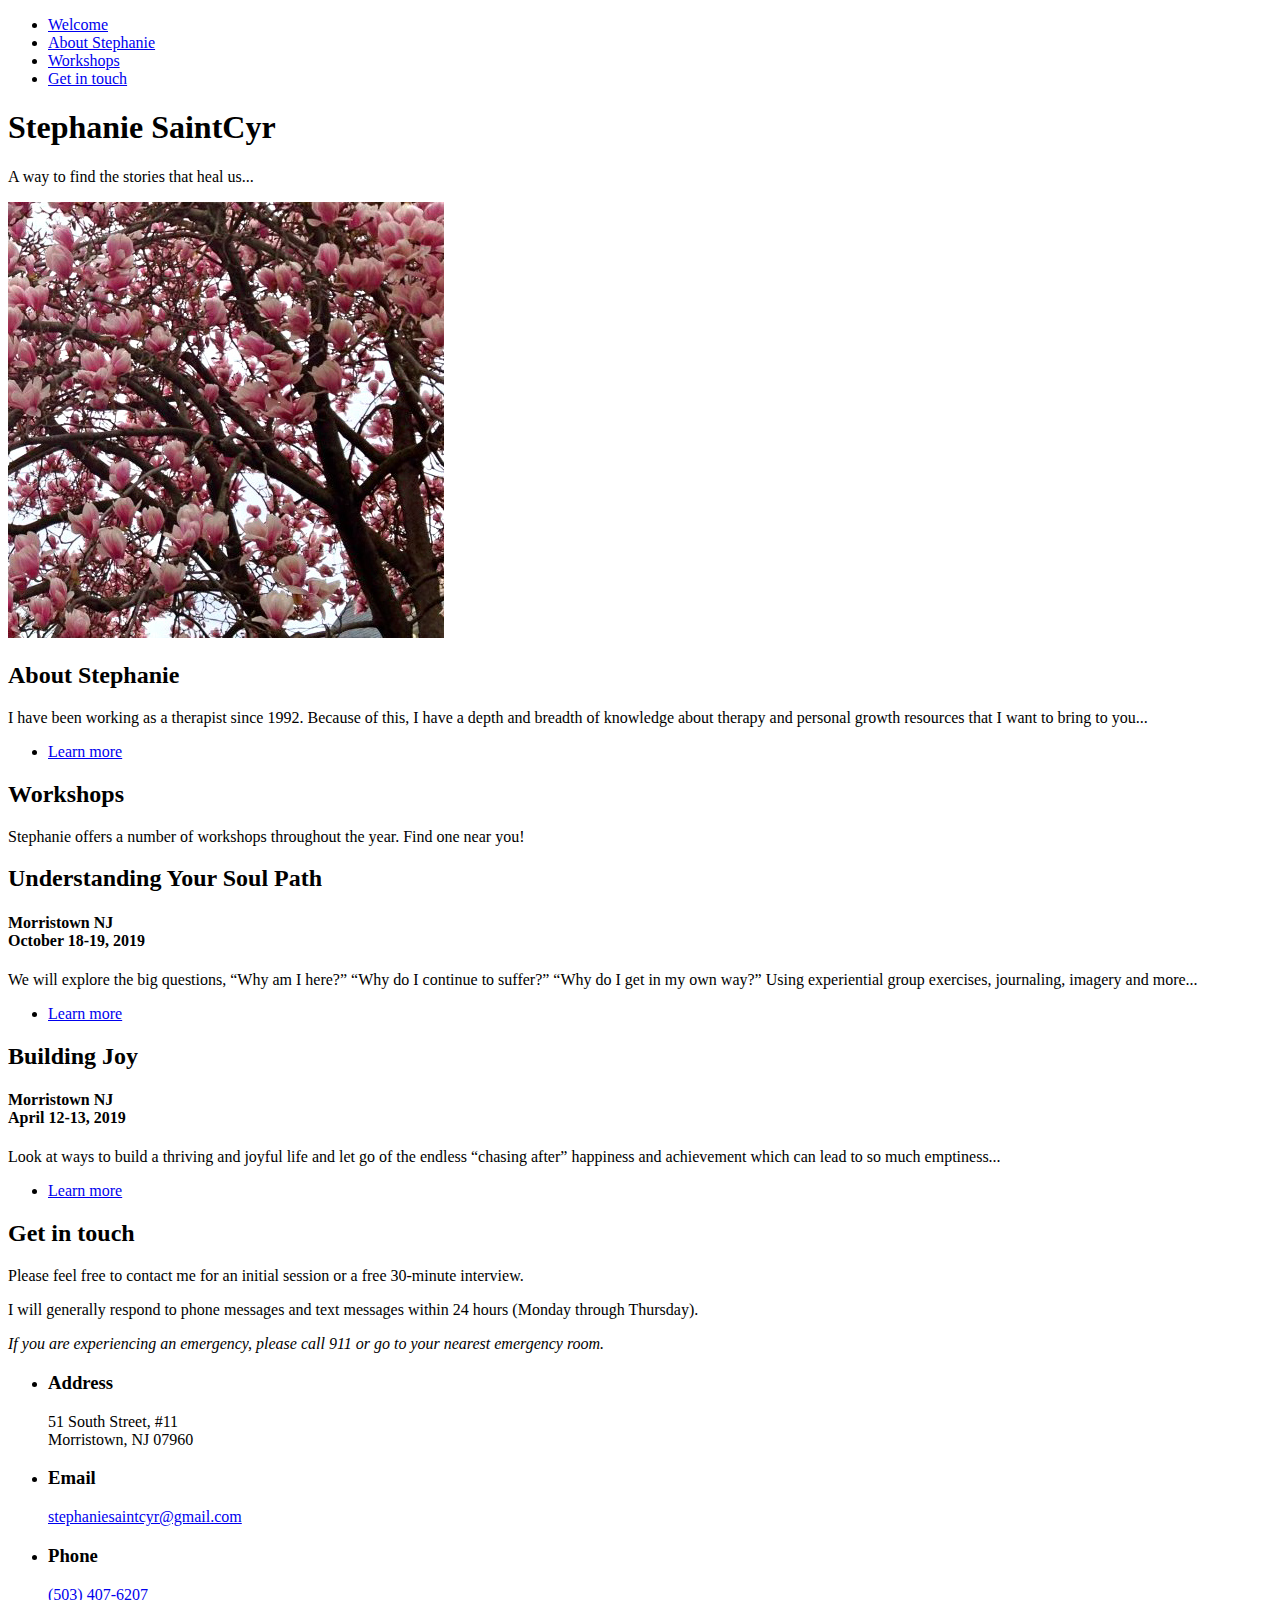
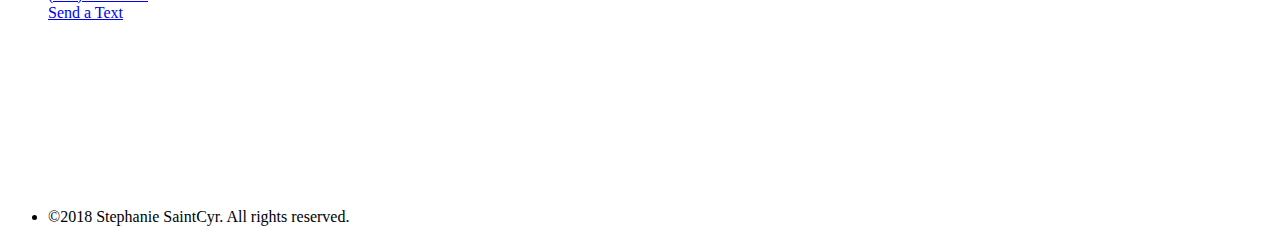
==== index.html @ e2ac435c "second commit" ====
<!DOCTYPE html>
<html>
  <head>
    <title>Stephanie SaintCyr</title>
    <meta charset="utf-8" />
    <meta
      name="viewport"
      content="width=device-width, initial-scale=1, user-scalable=no"
    />
    <link href="https://fonts.googleapis.com/css?family=Merriweather|Pattaya|Raleway" rel="stylesheet">
    <link rel="stylesheet" href="assets/css/main.css" />
    <noscript><link rel="stylesheet" href="assets/css/noscript.css"/></noscript>
  </head>
  <body class="is-preload">
    <!-- Sidebar -->
    <section id="sidebar">
      <div class="inner">
        <nav>
          <ul>
            <li><a href="#intro">Welcome</a></li>
            <li><a href="#one">About Stephanie</a></li>
            <li><a href="#two">Workshops</a></li>
            <li><a href="#three">Get in touch</a></li>
          </ul>
        </nav>
      </div>
    </section>

    <!-- Wrapper -->
    <div id="wrapper">
      <!-- Intro -->
      <section id="intro" class="wrapper style1 fullscreen fade-up">
        <div class="inner">
          <h1>Stephanie SaintCyr</h1>
          <p>
            A way to find the stories that heal us...
          </p>
          
        </div>
      </section>

      <!-- One -->
      <section id="one" class="wrapper style2 spotlights">
        <section>
          <a href="#" class="image"
            ><img src="images/pic-01.png" alt="" data-position="center center"
          /></a>
          <div class="content">
            <div class="inner">
              <h2>About Stephanie</h2>
              <p>
                I have been working as a therapist since 1992. Because of this, I have a depth and breadth of knowledge about
                therapy and personal growth resources that I want to bring to you...
              </p>
              <ul class="actions">
                <li><a href="about.html" class="button">Learn more</a></li>
              </ul>
            </div>
          </div>
        </section>
        <!-- <section>
          <a href="#" class="image"
            ><img src="images/pic-02.png" alt="" data-position="top center"
          /></a>
          <div class="content">
            <div class="inner">
              <h2>Feugiat consequat</h2>
              <p>
                Phasellus convallis elit id ullamcorper pulvinar. Duis aliquam
                turpis mauris, eu ultricies erat malesuada quis. Aliquam
                dapibus.
              </p>
              <ul class="actions">
                <li><a href="about.html" class="button">Learn more</a></li>
              </ul>
            </div>
          </div>
        </section>
        <section>
          <a href="#" class="image"
            ><img src="images/pic-03.png" alt="" data-position="25% 25%"
          /></a>
          <div class="content">
            <div class="inner">
              <h2>Ultricies aliquam</h2>
              <p>
                Phasellus convallis elit id ullamcorper pulvinar. Duis aliquam
                turpis mauris, eu ultricies erat malesuada quis. Aliquam
                dapibus.
              </p>
              <ul class="actions">
                <li><a href="about.html" class="button">Learn more</a></li>
              </ul>
            </div>
          </div>
        </section> -->
      </section>

      <!-- Two -->
      <section id="two" class="wrapper style3 fade-up">
        <div class="inner">
          <h2>Workshops</h2>
          <p>
            Stephanie offers a number of workshops throughout the year. Find one near you!
          </p>
          <div class="features">
            <section>
              <span class="icon major fa-pagelines"></span>
              <h2>Understanding Your Soul Path</h2>
              <h4>Morristown NJ</br>October 18-19, 2019</h4>
              <p>
                We will explore the big questions, “Why am I here?” “Why do I continue to suffer?” “Why do I get in my own way?” Using experiential group exercises, journaling, imagery and more...
              </p>
              <ul class="actions">
                <li><a href="path.html" class="button">Learn more</a></li>
              </ul>
            </section>
            <section>
              <span class="icon major fa-pagelines"></span>
              <h2>Building Joy</h2>
              <h4>Morristown NJ</br>April 12-13, 2019</h4>
              <p>
                Look at ways to build a thriving and joyful
                life and let go of the endless “chasing after” happiness and
                achievement which can lead to so much emptiness...
              </p>
              <ul class="actions">
                <li><a href="joy.html" class="button">Learn more</a></li>
              </ul>
              <!-- </section> -->
            </section>
            <!-- <section>
              <span class="icon major fa-cog"></span>
              <h3>Sed erat ullam corper</h3>
              <p>
                Phasellus convallis elit id ullam corper amet et pulvinar. Duis
                aliquam turpis mauris, sed ultricies erat dapibus.
              </p>
            </section> -->
            <!-- <section>
              <span class="icon major fa-desktop"></span>
              <h3>Veroeros quis lorem</h3>
              <p>
                Phasellus convallis elit id ullam corper amet et pulvinar. Duis
                aliquam turpis mauris, sed ultricies erat dapibus.
              </p>
            </section>
            <section>
              <span class="icon major fa-chain"></span>
              <h3>Urna quis bibendum</h3>
              <p>
                Phasellus convallis elit id ullam corper amet et pulvinar. Duis
                aliquam turpis mauris, sed ultricies erat dapibus.
              </p>
            </section>
            <section>
              <span class="icon major fa-diamond"></span>
              <h3>Aliquam urna dapibus</h3>
              <p>
                Phasellus convallis elit id ullam corper amet et pulvinar. Duis
                aliquam turpis mauris, sed ultricies erat dapibus.
              </p>
            </section> -->
          </div>
          <!-- <ul class="actions">
            <li><a href="generic.html" class="button">Learn more</a></li>
          </ul> -->
        </div>
      </section>

      <!-- Three -->
      <section id="three" class="wrapper style1 fade-up">
        <div class="inner">
          <h2>Get in touch</h2>
          <p>Please feel free to contact me for an initial session or a free 30-minute interview.</p>
          <p>
            I will generally respond to phone messages and text messages within 24 hours (Monday through Thursday).</p><p><em>If you are experiencing an emergency, please call 911 or go to your nearest emergency room.</em>
          </p>
          <div class="split style1">
            <section>
              <ul class="contact">
                <li>
                  <h3>Address</h3>
                  <span
                    >51 South Street, #11<br />
                    Morristown, NJ 07960</span
                  >
                </li>
                <li>
                  <h3>Email</h3>
                  <a href="mailto:stephaniesaintcyr@gmail.com"
                    >stephaniesaintcyr@gmail.com</a
                  >
                </li>
                <li>
                  <h3>Phone</h3>
									<span><a href="tel:503-407-6207">(503) 407-6207</a></span></br>
									<span><a href="sms:503-407-6207">Send a Text</a></span>
									
                </li>
                
                  </ul>
                </li>
              </ul>
            </section>
            <section>
              <iframe src="https://www.google.com/maps/embed?pb=!1m18!1m12!1m3!1d3020.5062899440863!2d-74.48211248438429!3d40.79486694047825!2m3!1f0!2f0!3f0!3m2!1i1024!2i768!4f13.1!3m3!1m2!1s0x89c3a6bcccc95ac3%3A0x1f9ba3f5c7550fd1!2s51+South+St%2C+Morristown%2C+NJ+07960!5e0!3m2!1sen!2sus!4v1545928162203"
                width=100%  height=100%
                
                frameborder="0" style="border:0" allowfullscreen></iframe>
            </section>
          </div>
        </div>
      </section>
    </div>

    <!-- Footer -->
    <footer id="footer" class="wrapper style1-alt">
      <div class="inner">
        <ul class="menu">
          <li>&copy;2018 Stephanie SaintCyr. All rights reserved.</li>
        </ul>
      </div>
    </footer>

    <!-- Scripts -->
    <script src="assets/js/jquery.min.js"></script>
    <script src="assets/js/jquery.scrollex.min.js"></script>
    <script src="assets/js/jquery.scrolly.min.js"></script>
    <script src="assets/js/browser.min.js"></script>
    <script src="assets/js/breakpoints.min.js"></script>
    <script src="assets/js/util.js"></script>
    <script src="assets/js/main.js"></script>
  </body>
</html>
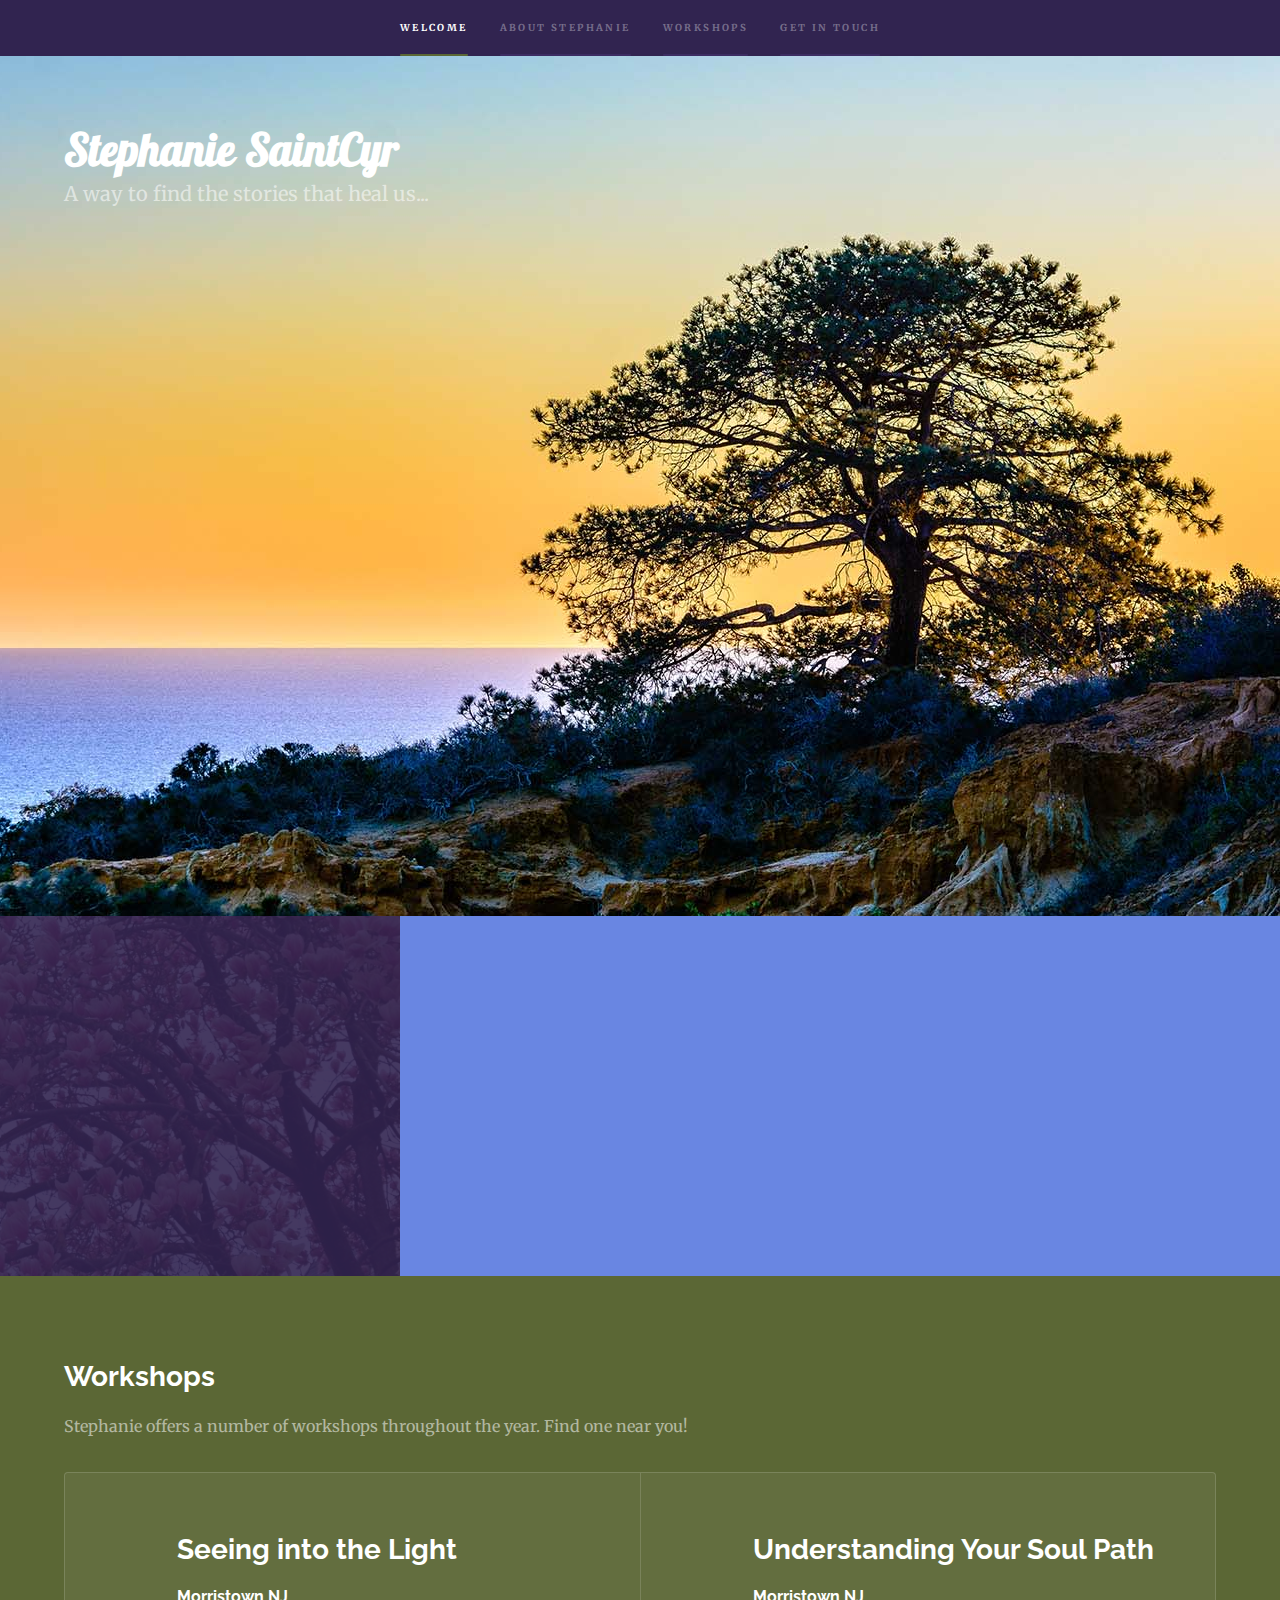
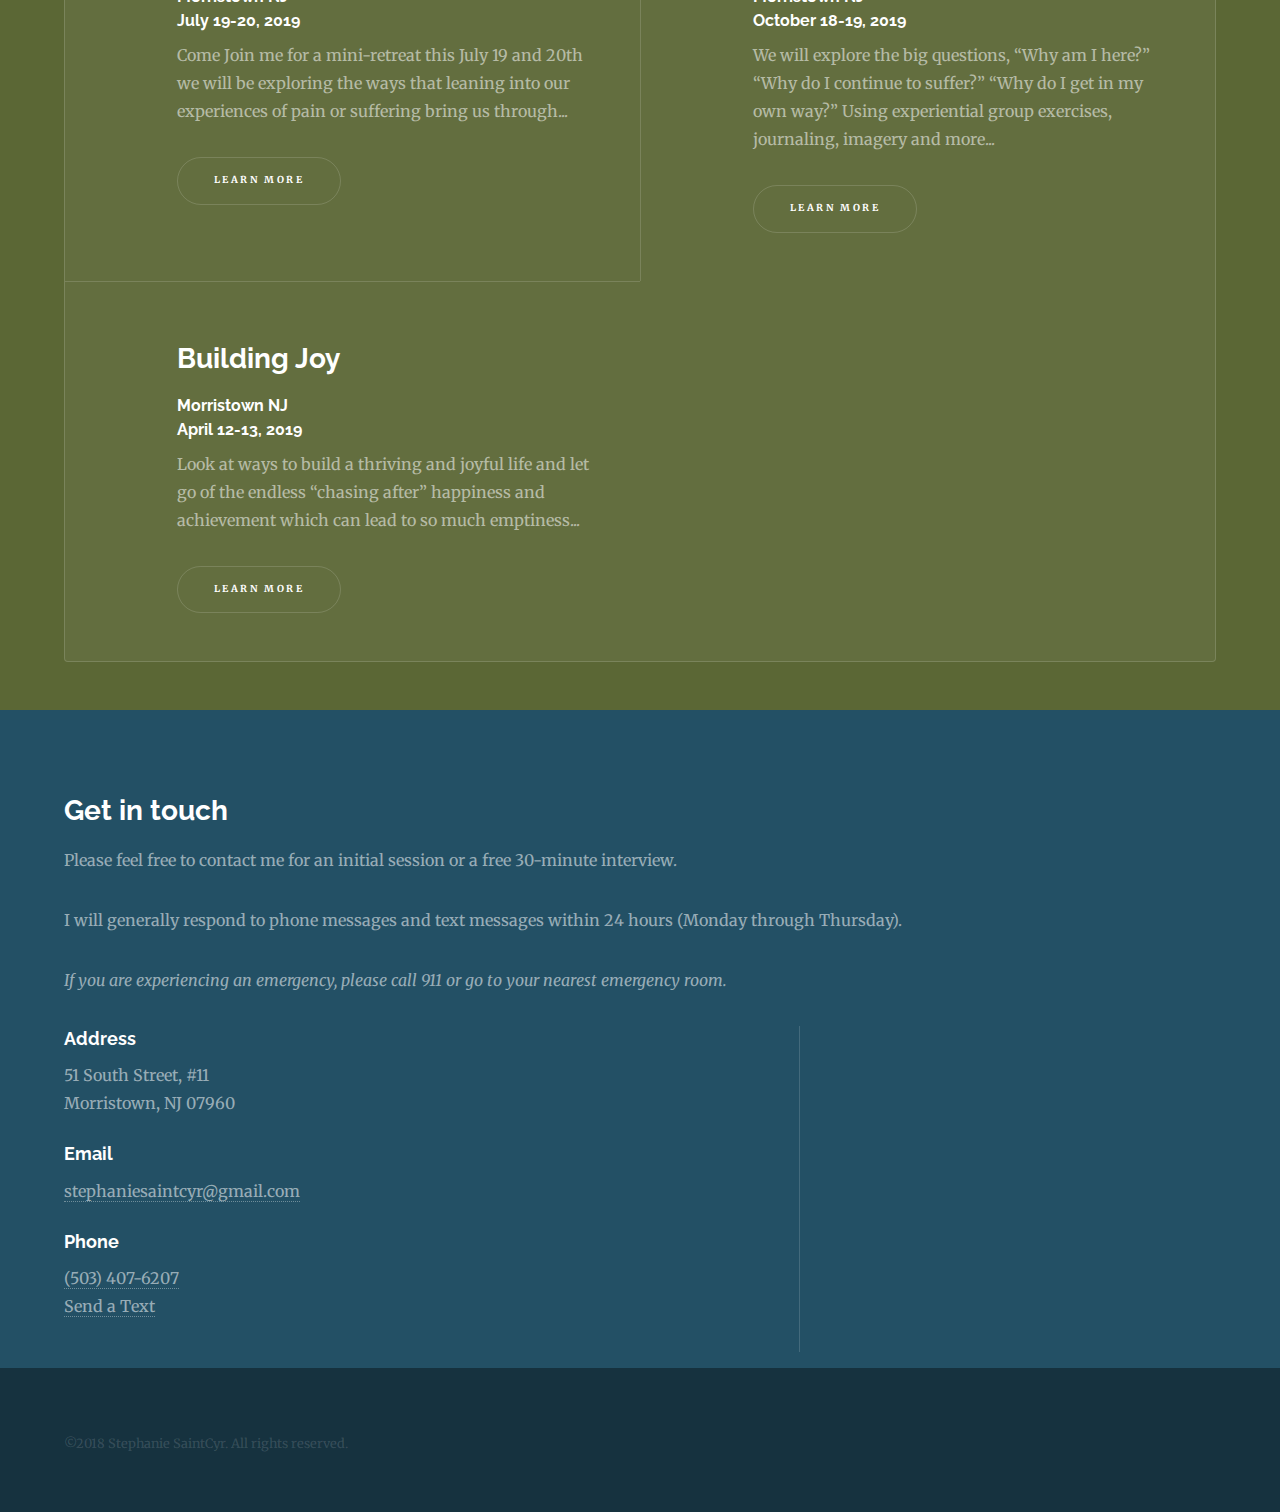
==== commit b7f4c89d: "updated new workshop" ====
--- a/index.html
+++ b/index.html
@@ -104,6 +104,17 @@
             Stephanie offers a number of workshops throughout the year. Find one near you!
           </p>
           <div class="features">
+          <section>
+              <span class="icon major fa-pagelines"></span>
+              <h2>Seeing into the Light</h2>
+              <h4>Morristown NJ</br>July 19-20, 2019</h4>
+              <p>
+                Come Join me for a mini-retreat this July 19 and 20th we will be exploring the ways that leaning into our experiences of pain or suffering bring us through...
+              </p>
+              <ul class="actions">
+                <li><a href="light.html" class="button">Learn more</a></li>
+              </ul>
+            </section>
             <section>
               <span class="icon major fa-pagelines"></span>
               <h2>Understanding Your Soul Path</h2>
--- a/assets/css/main.css
+++ b/assets/css/main.css
@@ -0,0 +1,2486 @@
+@import url(font-awesome.min.css);
+/*
+	Hyperspace by Pixelarity
+	pixelarity.com | hello@pixelarity.com
+	License: pixelarity.com/license
+*/
+html, body, div, span, applet, object,
+iframe, h1, h2, h3, h4, h5, h6, p, blockquote,
+pre, a, abbr, acronym, address, big, cite,
+code, del, dfn, em, img, ins, kbd, q, s, samp,
+small, strike, strong, sub, sup, tt, var, b,
+u, i, center, dl, dt, dd, ol, ul, li, fieldset,
+form, label, legend, table, caption, tbody,
+tfoot, thead, tr, th, td, article, aside,
+canvas, details, embed, figure, figcaption,
+footer, header, hgroup, menu, nav, output, ruby,
+section, summary, time, mark, audio, video {
+  margin: 0;
+  padding: 0;
+  border: 0;
+  font-size: 100%;
+  font: inherit;
+  vertical-align: baseline; }
+
+article, aside, details, figcaption, figure,
+footer, header, hgroup, menu, nav, section {
+  display: block; }
+
+body {
+  line-height: 1; }
+
+ol, ul {
+  list-style: none; }
+
+blockquote, q {
+  quotes: none; }
+  blockquote:before, blockquote:after, q:before, q:after {
+    content: '';
+    content: none; }
+
+table {
+  border-collapse: collapse;
+  border-spacing: 0; }
+
+body {
+  -webkit-text-size-adjust: none; }
+
+mark {
+  background-color: transparent;
+  color: inherit; }
+
+input::-moz-focus-inner {
+  border: 0;
+  padding: 0; }
+
+input, select, textarea {
+  -moz-appearance: none;
+  -webkit-appearance: none;
+  -ms-appearance: none;
+  appearance: none; }
+
+/* Basic */
+@-ms-viewport {
+  width: device-width; }
+
+body {
+  -ms-overflow-style: scrollbar; }
+
+@media screen and (max-width: 480px) {
+  html,
+  body {
+    min-width: 320px; } }
+
+html {
+  box-sizing: border-box; }
+
+*,
+*:before,
+*:after {
+  box-sizing: inherit; }
+
+body {
+  background: #312450; }
+  body.is-preload *,
+  body.is-preload *:before,
+  body.is-preload *:after {
+    -moz-animation: none !important;
+    -webkit-animation: none !important;
+    -ms-animation: none !important;
+    animation: none !important;
+    -moz-transition: none !important;
+    -webkit-transition: none !important;
+    -ms-transition: none !important;
+    transition: none !important; }
+
+/* Type */
+body,
+input,
+select,
+textarea {
+  color: rgba(255, 255, 255, 0.55);
+  font-family: "Merriweather", serif;
+  font-size: 16.5pt;
+  font-weight: normal;
+  line-height: 1.75; }
+  @media screen and (max-width: 1680px) {
+    body,
+    input,
+    select,
+    textarea {
+      font-size: 13pt; } }
+  @media screen and (max-width: 1280px) {
+    body,
+    input,
+    select,
+    textarea {
+      font-size: 12pt; } }
+  @media screen and (max-width: 360px) {
+    body,
+    input,
+    select,
+    textarea {
+      font-size: 11pt; } }
+
+a {
+  -moz-transition: color 0.2s ease, border-bottom-color 0.2s ease;
+  -webkit-transition: color 0.2s ease, border-bottom-color 0.2s ease;
+  -ms-transition: color 0.2s ease, border-bottom-color 0.2s ease;
+  transition: color 0.2s ease, border-bottom-color 0.2s ease;
+  border-bottom: dotted 1px rgba(255, 255, 255, 0.35);
+  color: inherit;
+  text-decoration: none; }
+  a:hover {
+    border-bottom-color: transparent;
+    color: #ffffff; }
+
+strong,
+b {
+  color: #ffffff;
+  font-weight: bold; }
+
+em,
+i {
+  font-style: italic; }
+
+p {
+  margin: 0 0 2em 0; }
+
+h1,
+h2,
+h3,
+h4,
+h5,
+h6 {
+  font-family: "Raleway", sans-serif;
+  color: #ffffff;
+  font-weight: bold;
+  line-height: 1.5;
+  margin: 0 0 0.5em 0; }
+  h1 a,
+  h2 a,
+  h3 a,
+  h4 a,
+  h5 a,
+  h6 a {
+    color: inherit;
+    text-decoration: none; }
+
+h1 {
+  font-family: "Pattaya", sans-serif;
+  font-size: 2.75em; }
+  h1.major {
+    margin: 0 0 1.3em 0;
+    position: relative;
+    padding-bottom: 0.35em; }
+    h1.major:after {
+      background-image: -moz-linear-gradient(to right, #235065, #5b6735);
+      background-image: -webkit-linear-gradient(to right, #235065, #5b6735);
+      background-image: -ms-linear-gradient(to right, #235065, #5b6735);
+      background-image: linear-gradient(to right, #235065, #5b6735);
+      -moz-transition: max-width 0.2s ease;
+      -webkit-transition: max-width 0.2s ease;
+      -ms-transition: max-width 0.2s ease;
+      transition: max-width 0.2s ease;
+      border-radius: 0.2em;
+      bottom: 0;
+      content: "";
+      height: 0.05em;
+      position: absolute;
+      right: 0;
+      width: 100%; }
+
+h2 {
+  font-size: 1.75em; }
+
+h3 {
+  font-size: 1.1em; }
+
+h4 {
+  font-size: 1em; }
+
+h5 {
+  font-size: 0.8em; }
+
+h6 {
+  font-size: 0.6em; }
+
+@media screen and (max-width: 736px) {
+  h1 {
+    font-size: 2em; }
+  h2 {
+    font-size: 1.25em; }
+  h3 {
+    font-size: 1em; }
+  h4 {
+    font-size: 0.8em; }
+  h5 {
+    font-size: 0.6em; }
+  h6 {
+    font-size: 0.6em; } }
+
+sub {
+  font-size: 0.8em;
+  position: relative;
+  top: 0.5em; }
+
+sup {
+  font-size: 0.8em;
+  position: relative;
+  top: -0.5em; }
+
+blockquote {
+  border-left: solid 4px rgba(255, 255, 255, 0.15);
+  font-style: italic;
+  margin: 0 0 2em 0;
+  padding: 0.5em 0 0.5em 2em; }
+
+code {
+  background: rgba(255, 255, 255, 0.05);
+  border-radius: 0.25em;
+  border: solid 1px rgba(255, 255, 255, 0.15);
+  font-family: "Courier New", monospace;
+  font-size: 0.9em;
+  margin: 0 0.25em;
+  padding: 0.25em 0.65em; }
+
+pre {
+  -webkit-overflow-scrolling: touch;
+  font-family: "Courier New", monospace;
+  font-size: 0.9em;
+  margin: 0 0 2em 0; }
+  pre code {
+    display: block;
+    line-height: 1.75em;
+    padding: 1em 1.5em;
+    overflow-x: auto; }
+
+hr {
+  border: 0;
+  border-bottom: solid 1px rgba(255, 255, 255, 0.15);
+  margin: 2em 0; }
+  hr.major {
+    margin: 3em 0; }
+
+.align-left {
+  text-align: left; }
+
+.align-center {
+  text-align: center; }
+
+.align-right {
+  text-align: right; }
+
+/* Row */
+.row {
+  display: flex;
+  flex-wrap: wrap;
+  box-sizing: border-box;
+  align-items: stretch; }
+  .row > * {
+    box-sizing: border-box; }
+  .row.gtr-uniform > * > :last-child {
+    margin-bottom: 0; }
+  .row.aln-left {
+    justify-content: flex-start; }
+  .row.aln-center {
+    justify-content: center; }
+  .row.aln-right {
+    justify-content: flex-end; }
+  .row.aln-top {
+    align-items: flex-start; }
+  .row.aln-middle {
+    align-items: center; }
+  .row.aln-bottom {
+    align-items: flex-end; }
+  .row > .imp {
+    order: -1; }
+  .row > .col-1 {
+    width: 8.33333%; }
+  .row > .off-1 {
+    margin-left: 8.33333%; }
+  .row > .col-2 {
+    width: 16.66667%; }
+  .row > .off-2 {
+    margin-left: 16.66667%; }
+  .row > .col-3 {
+    width: 25%; }
+  .row > .off-3 {
+    margin-left: 25%; }
+  .row > .col-4 {
+    width: 33.33333%; }
+  .row > .off-4 {
+    margin-left: 33.33333%; }
+  .row > .col-5 {
+    width: 41.66667%; }
+  .row > .off-5 {
+    margin-left: 41.66667%; }
+  .row > .col-6 {
+    width: 50%; }
+  .row > .off-6 {
+    margin-left: 50%; }
+  .row > .col-7 {
+    width: 58.33333%; }
+  .row > .off-7 {
+    margin-left: 58.33333%; }
+  .row > .col-8 {
+    width: 66.66667%; }
+  .row > .off-8 {
+    margin-left: 66.66667%; }
+  .row > .col-9 {
+    width: 75%; }
+  .row > .off-9 {
+    margin-left: 75%; }
+  .row > .col-10 {
+    width: 83.33333%; }
+  .row > .off-10 {
+    margin-left: 83.33333%; }
+  .row > .col-11 {
+    width: 91.66667%; }
+  .row > .off-11 {
+    margin-left: 91.66667%; }
+  .row > .col-12 {
+    width: 100%; }
+  .row > .off-12 {
+    margin-left: 100%; }
+  .row.gtr-0 {
+    margin-top: 0;
+    margin-left: 0em; }
+    .row.gtr-0 > * {
+      padding: 0 0 0 0em; }
+    .row.gtr-0.gtr-uniform {
+      margin-top: 0em; }
+      .row.gtr-0.gtr-uniform > * {
+        padding-top: 0em; }
+  .row.gtr-25 {
+    margin-top: 0;
+    margin-left: -0.375em; }
+    .row.gtr-25 > * {
+      padding: 0 0 0 0.375em; }
+    .row.gtr-25.gtr-uniform {
+      margin-top: -0.375em; }
+      .row.gtr-25.gtr-uniform > * {
+        padding-top: 0.375em; }
+  .row.gtr-50 {
+    margin-top: 0;
+    margin-left: -0.75em; }
+    .row.gtr-50 > * {
+      padding: 0 0 0 0.75em; }
+    .row.gtr-50.gtr-uniform {
+      margin-top: -0.75em; }
+      .row.gtr-50.gtr-uniform > * {
+        padding-top: 0.75em; }
+  .row {
+    margin-top: 0;
+    margin-left: -1.5em; }
+    .row > * {
+      padding: 0 0 0 1.5em; }
+    .row.gtr-uniform {
+      margin-top: -1.5em; }
+      .row.gtr-uniform > * {
+        padding-top: 1.5em; }
+  .row.gtr-150 {
+    margin-top: 0;
+    margin-left: -2.25em; }
+    .row.gtr-150 > * {
+      padding: 0 0 0 2.25em; }
+    .row.gtr-150.gtr-uniform {
+      margin-top: -2.25em; }
+      .row.gtr-150.gtr-uniform > * {
+        padding-top: 2.25em; }
+  .row.gtr-200 {
+    margin-top: 0;
+    margin-left: -3em; }
+    .row.gtr-200 > * {
+      padding: 0 0 0 3em; }
+    .row.gtr-200.gtr-uniform {
+      margin-top: -3em; }
+      .row.gtr-200.gtr-uniform > * {
+        padding-top: 3em; }
+  @media screen and (max-width: 1680px) {
+    .row {
+      display: flex;
+      flex-wrap: wrap;
+      box-sizing: border-box;
+      align-items: stretch; }
+      .row > * {
+        box-sizing: border-box; }
+      .row.gtr-uniform > * > :last-child {
+        margin-bottom: 0; }
+      .row.aln-left {
+        justify-content: flex-start; }
+      .row.aln-center {
+        justify-content: center; }
+      .row.aln-right {
+        justify-content: flex-end; }
+      .row.aln-top {
+        align-items: flex-start; }
+      .row.aln-middle {
+        align-items: center; }
+      .row.aln-bottom {
+        align-items: flex-end; }
+      .row > .imp-xlarge {
+        order: -1; }
+      .row > .col-1-xlarge {
+        width: 8.33333%; }
+      .row > .off-1-xlarge {
+        margin-left: 8.33333%; }
+      .row > .col-2-xlarge {
+        width: 16.66667%; }
+      .row > .off-2-xlarge {
+        margin-left: 16.66667%; }
+      .row > .col-3-xlarge {
+        width: 25%; }
+      .row > .off-3-xlarge {
+        margin-left: 25%; }
+      .row > .col-4-xlarge {
+        width: 33.33333%; }
+      .row > .off-4-xlarge {
+        margin-left: 33.33333%; }
+      .row > .col-5-xlarge {
+        width: 41.66667%; }
+      .row > .off-5-xlarge {
+        margin-left: 41.66667%; }
+      .row > .col-6-xlarge {
+        width: 50%; }
+      .row > .off-6-xlarge {
+        margin-left: 50%; }
+      .row > .col-7-xlarge {
+        width: 58.33333%; }
+      .row > .off-7-xlarge {
+        margin-left: 58.33333%; }
+      .row > .col-8-xlarge {
+        width: 66.66667%; }
+      .row > .off-8-xlarge {
+        margin-left: 66.66667%; }
+      .row > .col-9-xlarge {
+        width: 75%; }
+      .row > .off-9-xlarge {
+        margin-left: 75%; }
+      .row > .col-10-xlarge {
+        width: 83.33333%; }
+      .row > .off-10-xlarge {
+        margin-left: 83.33333%; }
+      .row > .col-11-xlarge {
+        width: 91.66667%; }
+      .row > .off-11-xlarge {
+        margin-left: 91.66667%; }
+      .row > .col-12-xlarge {
+        width: 100%; }
+      .row > .off-12-xlarge {
+        margin-left: 100%; }
+      .row.gtr-0 {
+        margin-top: 0;
+        margin-left: 0em; }
+        .row.gtr-0 > * {
+          padding: 0 0 0 0em; }
+        .row.gtr-0.gtr-uniform {
+          margin-top: 0em; }
+          .row.gtr-0.gtr-uniform > * {
+            padding-top: 0em; }
+      .row.gtr-25 {
+        margin-top: 0;
+        margin-left: -0.375em; }
+        .row.gtr-25 > * {
+          padding: 0 0 0 0.375em; }
+        .row.gtr-25.gtr-uniform {
+          margin-top: -0.375em; }
+          .row.gtr-25.gtr-uniform > * {
+            padding-top: 0.375em; }
+      .row.gtr-50 {
+        margin-top: 0;
+        margin-left: -0.75em; }
+        .row.gtr-50 > * {
+          padding: 0 0 0 0.75em; }
+        .row.gtr-50.gtr-uniform {
+          margin-top: -0.75em; }
+          .row.gtr-50.gtr-uniform > * {
+            padding-top: 0.75em; }
+      .row {
+        margin-top: 0;
+        margin-left: -1.5em; }
+        .row > * {
+          padding: 0 0 0 1.5em; }
+        .row.gtr-uniform {
+          margin-top: -1.5em; }
+          .row.gtr-uniform > * {
+            padding-top: 1.5em; }
+      .row.gtr-150 {
+        margin-top: 0;
+        margin-left: -2.25em; }
+        .row.gtr-150 > * {
+          padding: 0 0 0 2.25em; }
+        .row.gtr-150.gtr-uniform {
+          margin-top: -2.25em; }
+          .row.gtr-150.gtr-uniform > * {
+            padding-top: 2.25em; }
+      .row.gtr-200 {
+        margin-top: 0;
+        margin-left: -3em; }
+        .row.gtr-200 > * {
+          padding: 0 0 0 3em; }
+        .row.gtr-200.gtr-uniform {
+          margin-top: -3em; }
+          .row.gtr-200.gtr-uniform > * {
+            padding-top: 3em; } }
+  @media screen and (max-width: 1280px) {
+    .row {
+      display: flex;
+      flex-wrap: wrap;
+      box-sizing: border-box;
+      align-items: stretch; }
+      .row > * {
+        box-sizing: border-box; }
+      .row.gtr-uniform > * > :last-child {
+        margin-bottom: 0; }
+      .row.aln-left {
+        justify-content: flex-start; }
+      .row.aln-center {
+        justify-content: center; }
+      .row.aln-right {
+        justify-content: flex-end; }
+      .row.aln-top {
+        align-items: flex-start; }
+      .row.aln-middle {
+        align-items: center; }
+      .row.aln-bottom {
+        align-items: flex-end; }
+      .row > .imp-large {
+        order: -1; }
+      .row > .col-1-large {
+        width: 8.33333%; }
+      .row > .off-1-large {
+        margin-left: 8.33333%; }
+      .row > .col-2-large {
+        width: 16.66667%; }
+      .row > .off-2-large {
+        margin-left: 16.66667%; }
+      .row > .col-3-large {
+        width: 25%; }
+      .row > .off-3-large {
+        margin-left: 25%; }
+      .row > .col-4-large {
+        width: 33.33333%; }
+      .row > .off-4-large {
+        margin-left: 33.33333%; }
+      .row > .col-5-large {
+        width: 41.66667%; }
+      .row > .off-5-large {
+        margin-left: 41.66667%; }
+      .row > .col-6-large {
+        width: 50%; }
+      .row > .off-6-large {
+        margin-left: 50%; }
+      .row > .col-7-large {
+        width: 58.33333%; }
+      .row > .off-7-large {
+        margin-left: 58.33333%; }
+      .row > .col-8-large {
+        width: 66.66667%; }
+      .row > .off-8-large {
+        margin-left: 66.66667%; }
+      .row > .col-9-large {
+        width: 75%; }
+      .row > .off-9-large {
+        margin-left: 75%; }
+      .row > .col-10-large {
+        width: 83.33333%; }
+      .row > .off-10-large {
+        margin-left: 83.33333%; }
+      .row > .col-11-large {
+        width: 91.66667%; }
+      .row > .off-11-large {
+        margin-left: 91.66667%; }
+      .row > .col-12-large {
+        width: 100%; }
+      .row > .off-12-large {
+        margin-left: 100%; }
+      .row.gtr-0 {
+        margin-top: 0;
+        margin-left: 0em; }
+        .row.gtr-0 > * {
+          padding: 0 0 0 0em; }
+        .row.gtr-0.gtr-uniform {
+          margin-top: 0em; }
+          .row.gtr-0.gtr-uniform > * {
+            padding-top: 0em; }
+      .row.gtr-25 {
+        margin-top: 0;
+        margin-left: -0.375em; }
+        .row.gtr-25 > * {
+          padding: 0 0 0 0.375em; }
+        .row.gtr-25.gtr-uniform {
+          margin-top: -0.375em; }
+          .row.gtr-25.gtr-uniform > * {
+            padding-top: 0.375em; }
+      .row.gtr-50 {
+        margin-top: 0;
+        margin-left: -0.75em; }
+        .row.gtr-50 > * {
+          padding: 0 0 0 0.75em; }
+        .row.gtr-50.gtr-uniform {
+          margin-top: -0.75em; }
+          .row.gtr-50.gtr-uniform > * {
+            padding-top: 0.75em; }
+      .row {
+        margin-top: 0;
+        margin-left: -1.5em; }
+        .row > * {
+          padding: 0 0 0 1.5em; }
+        .row.gtr-uniform {
+          margin-top: -1.5em; }
+          .row.gtr-uniform > * {
+            padding-top: 1.5em; }
+      .row.gtr-150 {
+        margin-top: 0;
+        margin-left: -2.25em; }
+        .row.gtr-150 > * {
+          padding: 0 0 0 2.25em; }
+        .row.gtr-150.gtr-uniform {
+          margin-top: -2.25em; }
+          .row.gtr-150.gtr-uniform > * {
+            padding-top: 2.25em; }
+      .row.gtr-200 {
+        margin-top: 0;
+        margin-left: -3em; }
+        .row.gtr-200 > * {
+          padding: 0 0 0 3em; }
+        .row.gtr-200.gtr-uniform {
+          margin-top: -3em; }
+          .row.gtr-200.gtr-uniform > * {
+            padding-top: 3em; } }
+  @media screen and (max-width: 980px) {
+    .row {
+      display: flex;
+      flex-wrap: wrap;
+      box-sizing: border-box;
+      align-items: stretch; }
+      .row > * {
+        box-sizing: border-box; }
+      .row.gtr-uniform > * > :last-child {
+        margin-bottom: 0; }
+      .row.aln-left {
+        justify-content: flex-start; }
+      .row.aln-center {
+        justify-content: center; }
+      .row.aln-right {
+        justify-content: flex-end; }
+      .row.aln-top {
+        align-items: flex-start; }
+      .row.aln-middle {
+        align-items: center; }
+      .row.aln-bottom {
+        align-items: flex-end; }
+      .row > .imp-medium {
+        order: -1; }
+      .row > .col-1-medium {
+        width: 8.33333%; }
+      .row > .off-1-medium {
+        margin-left: 8.33333%; }
+      .row > .col-2-medium {
+        width: 16.66667%; }
+      .row > .off-2-medium {
+        margin-left: 16.66667%; }
+      .row > .col-3-medium {
+        width: 25%; }
+      .row > .off-3-medium {
+        margin-left: 25%; }
+      .row > .col-4-medium {
+        width: 33.33333%; }
+      .row > .off-4-medium {
+        margin-left: 33.33333%; }
+      .row > .col-5-medium {
+        width: 41.66667%; }
+      .row > .off-5-medium {
+        margin-left: 41.66667%; }
+      .row > .col-6-medium {
+        width: 50%; }
+      .row > .off-6-medium {
+        margin-left: 50%; }
+      .row > .col-7-medium {
+        width: 58.33333%; }
+      .row > .off-7-medium {
+        margin-left: 58.33333%; }
+      .row > .col-8-medium {
+        width: 66.66667%; }
+      .row > .off-8-medium {
+        margin-left: 66.66667%; }
+      .row > .col-9-medium {
+        width: 75%; }
+      .row > .off-9-medium {
+        margin-left: 75%; }
+      .row > .col-10-medium {
+        width: 83.33333%; }
+      .row > .off-10-medium {
+        margin-left: 83.33333%; }
+      .row > .col-11-medium {
+        width: 91.66667%; }
+      .row > .off-11-medium {
+        margin-left: 91.66667%; }
+      .row > .col-12-medium {
+        width: 100%; }
+      .row > .off-12-medium {
+        margin-left: 100%; }
+      .row.gtr-0 {
+        margin-top: 0;
+        margin-left: 0em; }
+        .row.gtr-0 > * {
+          padding: 0 0 0 0em; }
+        .row.gtr-0.gtr-uniform {
+          margin-top: 0em; }
+          .row.gtr-0.gtr-uniform > * {
+            padding-top: 0em; }
+      .row.gtr-25 {
+        margin-top: 0;
+        margin-left: -0.375em; }
+        .row.gtr-25 > * {
+          padding: 0 0 0 0.375em; }
+        .row.gtr-25.gtr-uniform {
+          margin-top: -0.375em; }
+          .row.gtr-25.gtr-uniform > * {
+            padding-top: 0.375em; }
+      .row.gtr-50 {
+        margin-top: 0;
+        margin-left: -0.75em; }
+        .row.gtr-50 > * {
+          padding: 0 0 0 0.75em; }
+        .row.gtr-50.gtr-uniform {
+          margin-top: -0.75em; }
+          .row.gtr-50.gtr-uniform > * {
+            padding-top: 0.75em; }
+      .row {
+        margin-top: 0;
+        margin-left: -1.5em; }
+        .row > * {
+          padding: 0 0 0 1.5em; }
+        .row.gtr-uniform {
+          margin-top: -1.5em; }
+          .row.gtr-uniform > * {
+            padding-top: 1.5em; }
+      .row.gtr-150 {
+        margin-top: 0;
+        margin-left: -2.25em; }
+        .row.gtr-150 > * {
+          padding: 0 0 0 2.25em; }
+        .row.gtr-150.gtr-uniform {
+          margin-top: -2.25em; }
+          .row.gtr-150.gtr-uniform > * {
+            padding-top: 2.25em; }
+      .row.gtr-200 {
+        margin-top: 0;
+        margin-left: -3em; }
+        .row.gtr-200 > * {
+          padding: 0 0 0 3em; }
+        .row.gtr-200.gtr-uniform {
+          margin-top: -3em; }
+          .row.gtr-200.gtr-uniform > * {
+            padding-top: 3em; } }
+  @media screen and (max-width: 736px) {
+    .row {
+      display: flex;
+      flex-wrap: wrap;
+      box-sizing: border-box;
+      align-items: stretch; }
+      .row > * {
+        box-sizing: border-box; }
+      .row.gtr-uniform > * > :last-child {
+        margin-bottom: 0; }
+      .row.aln-left {
+        justify-content: flex-start; }
+      .row.aln-center {
+        justify-content: center; }
+      .row.aln-right {
+        justify-content: flex-end; }
+      .row.aln-top {
+        align-items: flex-start; }
+      .row.aln-middle {
+        align-items: center; }
+      .row.aln-bottom {
+        align-items: flex-end; }
+      .row > .imp-small {
+        order: -1; }
+      .row > .col-1-small {
+        width: 8.33333%; }
+      .row > .off-1-small {
+        margin-left: 8.33333%; }
+      .row > .col-2-small {
+        width: 16.66667%; }
+      .row > .off-2-small {
+        margin-left: 16.66667%; }
+      .row > .col-3-small {
+        width: 25%; }
+      .row > .off-3-small {
+        margin-left: 25%; }
+      .row > .col-4-small {
+        width: 33.33333%; }
+      .row > .off-4-small {
+        margin-left: 33.33333%; }
+      .row > .col-5-small {
+        width: 41.66667%; }
+      .row > .off-5-small {
+        margin-left: 41.66667%; }
+      .row > .col-6-small {
+        width: 50%; }
+      .row > .off-6-small {
+        margin-left: 50%; }
+      .row > .col-7-small {
+        width: 58.33333%; }
+      .row > .off-7-small {
+        margin-left: 58.33333%; }
+      .row > .col-8-small {
+        width: 66.66667%; }
+      .row > .off-8-small {
+        margin-left: 66.66667%; }
+      .row > .col-9-small {
+        width: 75%; }
+      .row > .off-9-small {
+        margin-left: 75%; }
+      .row > .col-10-small {
+        width: 83.33333%; }
+      .row > .off-10-small {
+        margin-left: 83.33333%; }
+      .row > .col-11-small {
+        width: 91.66667%; }
+      .row > .off-11-small {
+        margin-left: 91.66667%; }
+      .row > .col-12-small {
+        width: 100%; }
+      .row > .off-12-small {
+        margin-left: 100%; }
+      .row.gtr-0 {
+        margin-top: 0;
+        margin-left: 0em; }
+        .row.gtr-0 > * {
+          padding: 0 0 0 0em; }
+        .row.gtr-0.gtr-uniform {
+          margin-top: 0em; }
+          .row.gtr-0.gtr-uniform > * {
+            padding-top: 0em; }
+      .row.gtr-25 {
+        margin-top: 0;
+        margin-left: -0.375em; }
+        .row.gtr-25 > * {
+          padding: 0 0 0 0.375em; }
+        .row.gtr-25.gtr-uniform {
+          margin-top: -0.375em; }
+          .row.gtr-25.gtr-uniform > * {
+            padding-top: 0.375em; }
+      .row.gtr-50 {
+        margin-top: 0;
+        margin-left: -0.75em; }
+        .row.gtr-50 > * {
+          padding: 0 0 0 0.75em; }
+        .row.gtr-50.gtr-uniform {
+          margin-top: -0.75em; }
+          .row.gtr-50.gtr-uniform > * {
+            padding-top: 0.75em; }
+      .row {
+        margin-top: 0;
+        margin-left: -1.5em; }
+        .row > * {
+          padding: 0 0 0 1.5em; }
+        .row.gtr-uniform {
+          margin-top: -1.5em; }
+          .row.gtr-uniform > * {
+            padding-top: 1.5em; }
+      .row.gtr-150 {
+        margin-top: 0;
+        margin-left: -2.25em; }
+        .row.gtr-150 > * {
+          padding: 0 0 0 2.25em; }
+        .row.gtr-150.gtr-uniform {
+          margin-top: -2.25em; }
+          .row.gtr-150.gtr-uniform > * {
+            padding-top: 2.25em; }
+      .row.gtr-200 {
+        margin-top: 0;
+        margin-left: -3em; }
+        .row.gtr-200 > * {
+          padding: 0 0 0 3em; }
+        .row.gtr-200.gtr-uniform {
+          margin-top: -3em; }
+          .row.gtr-200.gtr-uniform > * {
+            padding-top: 3em; } }
+  @media screen and (max-width: 480px) {
+    .row {
+      display: flex;
+      flex-wrap: wrap;
+      box-sizing: border-box;
+      align-items: stretch; }
+      .row > * {
+        box-sizing: border-box; }
+      .row.gtr-uniform > * > :last-child {
+        margin-bottom: 0; }
+      .row.aln-left {
+        justify-content: flex-start; }
+      .row.aln-center {
+        justify-content: center; }
+      .row.aln-right {
+        justify-content: flex-end; }
+      .row.aln-top {
+        align-items: flex-start; }
+      .row.aln-middle {
+        align-items: center; }
+      .row.aln-bottom {
+        align-items: flex-end; }
+      .row > .imp-xsmall {
+        order: -1; }
+      .row > .col-1-xsmall {
+        width: 8.33333%; }
+      .row > .off-1-xsmall {
+        margin-left: 8.33333%; }
+      .row > .col-2-xsmall {
+        width: 16.66667%; }
+      .row > .off-2-xsmall {
+        margin-left: 16.66667%; }
+      .row > .col-3-xsmall {
+        width: 25%; }
+      .row > .off-3-xsmall {
+        margin-left: 25%; }
+      .row > .col-4-xsmall {
+        width: 33.33333%; }
+      .row > .off-4-xsmall {
+        margin-left: 33.33333%; }
+      .row > .col-5-xsmall {
+        width: 41.66667%; }
+      .row > .off-5-xsmall {
+        margin-left: 41.66667%; }
+      .row > .col-6-xsmall {
+        width: 50%; }
+      .row > .off-6-xsmall {
+        margin-left: 50%; }
+      .row > .col-7-xsmall {
+        width: 58.33333%; }
+      .row > .off-7-xsmall {
+        margin-left: 58.33333%; }
+      .row > .col-8-xsmall {
+        width: 66.66667%; }
+      .row > .off-8-xsmall {
+        margin-left: 66.66667%; }
+      .row > .col-9-xsmall {
+        width: 75%; }
+      .row > .off-9-xsmall {
+        margin-left: 75%; }
+      .row > .col-10-xsmall {
+        width: 83.33333%; }
+      .row > .off-10-xsmall {
+        margin-left: 83.33333%; }
+      .row > .col-11-xsmall {
+        width: 91.66667%; }
+      .row > .off-11-xsmall {
+        margin-left: 91.66667%; }
+      .row > .col-12-xsmall {
+        width: 100%; }
+      .row > .off-12-xsmall {
+        margin-left: 100%; }
+      .row.gtr-0 {
+        margin-top: 0;
+        margin-left: 0em; }
+        .row.gtr-0 > * {
+          padding: 0 0 0 0em; }
+        .row.gtr-0.gtr-uniform {
+          margin-top: 0em; }
+          .row.gtr-0.gtr-uniform > * {
+            padding-top: 0em; }
+      .row.gtr-25 {
+        margin-top: 0;
+        margin-left: -0.375em; }
+        .row.gtr-25 > * {
+          padding: 0 0 0 0.375em; }
+        .row.gtr-25.gtr-uniform {
+          margin-top: -0.375em; }
+          .row.gtr-25.gtr-uniform > * {
+            padding-top: 0.375em; }
+      .row.gtr-50 {
+        margin-top: 0;
+        margin-left: -0.75em; }
+        .row.gtr-50 > * {
+          padding: 0 0 0 0.75em; }
+        .row.gtr-50.gtr-uniform {
+          margin-top: -0.75em; }
+          .row.gtr-50.gtr-uniform > * {
+            padding-top: 0.75em; }
+      .row {
+        margin-top: 0;
+        margin-left: -1.5em; }
+        .row > * {
+          padding: 0 0 0 1.5em; }
+        .row.gtr-uniform {
+          margin-top: -1.5em; }
+          .row.gtr-uniform > * {
+            padding-top: 1.5em; }
+      .row.gtr-150 {
+        margin-top: 0;
+        margin-left: -2.25em; }
+        .row.gtr-150 > * {
+          padding: 0 0 0 2.25em; }
+        .row.gtr-150.gtr-uniform {
+          margin-top: -2.25em; }
+          .row.gtr-150.gtr-uniform > * {
+            padding-top: 2.25em; }
+      .row.gtr-200 {
+        margin-top: 0;
+        margin-left: -3em; }
+        .row.gtr-200 > * {
+          padding: 0 0 0 3em; }
+        .row.gtr-200.gtr-uniform {
+          margin-top: -3em; }
+          .row.gtr-200.gtr-uniform > * {
+            padding-top: 3em; } }
+
+/* Box */
+.box {
+  border-radius: 0.25em;
+  border: solid 1px rgba(255, 255, 255, 0.15);
+  margin-bottom: 2em;
+  padding: 1.5em; }
+  .box > :last-child,
+  .box > :last-child > :last-child,
+  .box > :last-child > :last-child > :last-child {
+    margin-bottom: 0; }
+  .box.alt {
+    border: 0;
+    border-radius: 0;
+    padding: 0; }
+
+/* Button */
+input[type="submit"],
+input[type="reset"],
+input[type="button"],
+button,
+.button {
+  -moz-appearance: none;
+  -webkit-appearance: none;
+  -ms-appearance: none;
+  appearance: none;
+  -moz-transition: border-color 0.2s ease;
+  -webkit-transition: border-color 0.2s ease;
+  -ms-transition: border-color 0.2s ease;
+  transition: border-color 0.2s ease;
+  background-color: transparent;
+  border: solid 1px !important;
+  border-color: rgba(255, 255, 255, 0.15) !important;
+  border-radius: 3em;
+  color: #ffffff !important;
+  cursor: pointer;
+  display: inline-block;
+  font-size: 0.6em;
+  font-weight: bold;
+  height: calc(4.75em + 2px);
+  letter-spacing: 0.25em;
+  line-height: 4.75em;
+  outline: 0;
+  padding: 0 3.75em;
+  position: relative;
+  text-align: center;
+  text-decoration: none;
+  text-transform: uppercase;
+  white-space: nowrap; }
+  input[type="submit"]:after,
+  input[type="reset"]:after,
+  input[type="button"]:after,
+  button:after,
+  .button:after {
+    -moz-transform: scale(0.25);
+    -webkit-transform: scale(0.25);
+    -ms-transform: scale(0.25);
+    transform: scale(0.25);
+    pointer-events: none;
+    -moz-transition: opacity 0.2s ease, -moz-transform 0.2s ease;
+    -webkit-transition: opacity 0.2s ease, -webkit-transform 0.2s ease;
+    -ms-transition: opacity 0.2s ease, -ms-transform 0.2s ease;
+    transition: opacity 0.2s ease, transform 0.2s ease;
+    background: #ffffff;
+    border-radius: 3em;
+    content: '';
+    height: 100%;
+    left: 0;
+    opacity: 0;
+    position: absolute;
+    top: 0;
+    width: 100%; }
+  input[type="submit"].icon:before,
+  input[type="reset"].icon:before,
+  input[type="button"].icon:before,
+  button.icon:before,
+  .button.icon:before {
+    margin-right: 0.75em; }
+  input[type="submit"].fit,
+  input[type="reset"].fit,
+  input[type="button"].fit,
+  button.fit,
+  .button.fit {
+    width: 100%; }
+  input[type="submit"].small,
+  input[type="reset"].small,
+  input[type="button"].small,
+  button.small,
+  .button.small {
+    font-size: 0.4em; }
+  input[type="submit"].large,
+  input[type="reset"].large,
+  input[type="button"].large,
+  button.large,
+  .button.large {
+    font-size: 0.8em; }
+  input[type="submit"].primary,
+  input[type="reset"].primary,
+  input[type="button"].primary,
+  button.primary,
+  .button.primary {
+    background-color: #ffffff;
+    color: #312450 !important; }
+    input[type="submit"].primary:after,
+    input[type="reset"].primary:after,
+    input[type="button"].primary:after,
+    button.primary:after,
+    .button.primary:after {
+      display: none; }
+  input[type="submit"].disabled, input[type="submit"]:disabled,
+  input[type="reset"].disabled,
+  input[type="reset"]:disabled,
+  input[type="button"].disabled,
+  input[type="button"]:disabled,
+  button.disabled,
+  button:disabled,
+  .button.disabled,
+  .button:disabled {
+    cursor: default;
+    opacity: 0.5;
+    pointer-events: none; }
+  input[type="submit"]:hover,
+  input[type="reset"]:hover,
+  input[type="button"]:hover,
+  button:hover,
+  .button:hover {
+    border-color: rgba(255, 255, 255, 0.55) !important; }
+    input[type="submit"]:hover:after,
+    input[type="reset"]:hover:after,
+    input[type="button"]:hover:after,
+    button:hover:after,
+    .button:hover:after {
+      opacity: 0.05;
+      -moz-transform: scale(1);
+      -webkit-transform: scale(1);
+      -ms-transform: scale(1);
+      transform: scale(1); }
+    input[type="submit"]:hover:active,
+    input[type="reset"]:hover:active,
+    input[type="button"]:hover:active,
+    button:hover:active,
+    .button:hover:active {
+      border-color: #ffffff !important; }
+      input[type="submit"]:hover:active:after,
+      input[type="reset"]:hover:active:after,
+      input[type="button"]:hover:active:after,
+      button:hover:active:after,
+      .button:hover:active:after {
+        opacity: 0.1; }
+
+/* Features */
+.features {
+  display: -moz-flex;
+  display: -webkit-flex;
+  display: -ms-flex;
+  display: flex;
+  -moz-flex-wrap: wrap;
+  -webkit-flex-wrap: wrap;
+  -ms-flex-wrap: wrap;
+  flex-wrap: wrap;
+  border-radius: 0.25em;
+  border: solid 1px rgba(255, 255, 255, 0.15);
+  background: rgba(255, 255, 255, 0.05);
+  margin: 0 0 2em 0; }
+  .features section {
+    padding: 3.5em 3em 1em 7em ;
+    width: 50%;
+    border-top: solid 1px rgba(255, 255, 255, 0.15);
+    position: relative; }
+    .features section:nth-child(-n + 2) {
+      border-top-width: 0; }
+    .features section:nth-child(2n) {
+      border-left: solid 1px rgba(255, 255, 255, 0.15); }
+    .features section .icon {
+      -moz-transition: opacity 0.5s ease, -moz-transform 0.5s ease;
+      -webkit-transition: opacity 0.5s ease, -webkit-transform 0.5s ease;
+      -ms-transition: opacity 0.5s ease, -ms-transform 0.5s ease;
+      transition: opacity 0.5s ease, transform 0.5s ease;
+      -moz-transition-delay: 1s;
+      -webkit-transition-delay: 1s;
+      -ms-transition-delay: 1s;
+      transition-delay: 1s;
+      -moz-transform: scale(1);
+      -webkit-transform: scale(1);
+      -ms-transform: scale(1);
+      transform: scale(1);
+      position: absolute;
+      left: 3em;
+      top: 3em;
+      opacity: 1; }
+    .features section:nth-child(1) .icon {
+      -moz-transition-delay: 0.15s;
+      -webkit-transition-delay: 0.15s;
+      -ms-transition-delay: 0.15s;
+      transition-delay: 0.15s; }
+    .features section:nth-child(2) .icon {
+      -moz-transition-delay: 0.3s;
+      -webkit-transition-delay: 0.3s;
+      -ms-transition-delay: 0.3s;
+      transition-delay: 0.3s; }
+    .features section:nth-child(3) .icon {
+      -moz-transition-delay: 0.45s;
+      -webkit-transition-delay: 0.45s;
+      -ms-transition-delay: 0.45s;
+      transition-delay: 0.45s; }
+    .features section:nth-child(4) .icon {
+      -moz-transition-delay: 0.6s;
+      -webkit-transition-delay: 0.6s;
+      -ms-transition-delay: 0.6s;
+      transition-delay: 0.6s; }
+    .features section:nth-child(5) .icon {
+      -moz-transition-delay: 0.75s;
+      -webkit-transition-delay: 0.75s;
+      -ms-transition-delay: 0.75s;
+      transition-delay: 0.75s; }
+    .features section:nth-child(6) .icon {
+      -moz-transition-delay: 0.9s;
+      -webkit-transition-delay: 0.9s;
+      -ms-transition-delay: 0.9s;
+      transition-delay: 0.9s; }
+    .features section:nth-child(7) .icon {
+      -moz-transition-delay: 1.05s;
+      -webkit-transition-delay: 1.05s;
+      -ms-transition-delay: 1.05s;
+      transition-delay: 1.05s; }
+    .features section:nth-child(8) .icon {
+      -moz-transition-delay: 1.2s;
+      -webkit-transition-delay: 1.2s;
+      -ms-transition-delay: 1.2s;
+      transition-delay: 1.2s; }
+    .features section:nth-child(9) .icon {
+      -moz-transition-delay: 1.35s;
+      -webkit-transition-delay: 1.35s;
+      -ms-transition-delay: 1.35s;
+      transition-delay: 1.35s; }
+    .features section:nth-child(10) .icon {
+      -moz-transition-delay: 1.5s;
+      -webkit-transition-delay: 1.5s;
+      -ms-transition-delay: 1.5s;
+      transition-delay: 1.5s; }
+    .features section:nth-child(11) .icon {
+      -moz-transition-delay: 1.65s;
+      -webkit-transition-delay: 1.65s;
+      -ms-transition-delay: 1.65s;
+      transition-delay: 1.65s; }
+    .features section:nth-child(12) .icon {
+      -moz-transition-delay: 1.8s;
+      -webkit-transition-delay: 1.8s;
+      -ms-transition-delay: 1.8s;
+      transition-delay: 1.8s; }
+    .features section:nth-child(13) .icon {
+      -moz-transition-delay: 1.95s;
+      -webkit-transition-delay: 1.95s;
+      -ms-transition-delay: 1.95s;
+      transition-delay: 1.95s; }
+    .features section:nth-child(14) .icon {
+      -moz-transition-delay: 2.1s;
+      -webkit-transition-delay: 2.1s;
+      -ms-transition-delay: 2.1s;
+      transition-delay: 2.1s; }
+    .features section:nth-child(15) .icon {
+      -moz-transition-delay: 2.25s;
+      -webkit-transition-delay: 2.25s;
+      -ms-transition-delay: 2.25s;
+      transition-delay: 2.25s; }
+    .features section:nth-child(16) .icon {
+      -moz-transition-delay: 2.4s;
+      -webkit-transition-delay: 2.4s;
+      -ms-transition-delay: 2.4s;
+      transition-delay: 2.4s; }
+    .features section:nth-child(17) .icon {
+      -moz-transition-delay: 2.55s;
+      -webkit-transition-delay: 2.55s;
+      -ms-transition-delay: 2.55s;
+      transition-delay: 2.55s; }
+    .features section:nth-child(18) .icon {
+      -moz-transition-delay: 2.7s;
+      -webkit-transition-delay: 2.7s;
+      -ms-transition-delay: 2.7s;
+      transition-delay: 2.7s; }
+    .features section:nth-child(19) .icon {
+      -moz-transition-delay: 2.85s;
+      -webkit-transition-delay: 2.85s;
+      -ms-transition-delay: 2.85s;
+      transition-delay: 2.85s; }
+    .features section:nth-child(20) .icon {
+      -moz-transition-delay: 3s;
+      -webkit-transition-delay: 3s;
+      -ms-transition-delay: 3s;
+      transition-delay: 3s; }
+  .features.inactive section .icon {
+    -moz-transform: scale(0.5);
+    -webkit-transform: scale(0.5);
+    -ms-transform: scale(0.5);
+    transform: scale(0.5);
+    opacity: 0; }
+  @media screen and (max-width: 980px) {
+    .features {
+      display: block; }
+      .features section {
+        border-top-width: 1px !important;
+        border-left-width: 0 !important;
+        width: 100%; }
+        .features section:first-child {
+          border-top-width: 0 !important; } }
+  @media screen and (max-width: 736px) {
+    .features section {
+      padding: 2.5em 1.5em 0.1em 5.5em ; }
+      .features section .icon {
+        left: 1.5em;
+        top: 2em; } }
+  @media screen and (max-width: 480px) {
+    .features section {
+      padding: 2em 1.5em 0.1em 1.5em ; }
+      .features section .icon {
+        left: 0;
+        position: relative;
+        top: 0; } }
+
+/* Form */
+form {
+  margin: 0 0 2em 0; }
+  form > :last-child {
+    margin-bottom: 0; }
+  form > .fields {
+    display: -moz-flex;
+    display: -webkit-flex;
+    display: -ms-flex;
+    display: flex;
+    -moz-flex-wrap: wrap;
+    -webkit-flex-wrap: wrap;
+    -ms-flex-wrap: wrap;
+    flex-wrap: wrap;
+    width: calc(100% + 3em);
+    margin: -1.5em 0 2em -1.5em; }
+    form > .fields > .field {
+      -moz-flex-grow: 0;
+      -webkit-flex-grow: 0;
+      -ms-flex-grow: 0;
+      flex-grow: 0;
+      -moz-flex-shrink: 0;
+      -webkit-flex-shrink: 0;
+      -ms-flex-shrink: 0;
+      flex-shrink: 0;
+      padding: 1.5em 0 0 1.5em;
+      width: calc(100% - 1.5em); }
+      form > .fields > .field.half {
+        width: calc(50% - 0.75em); }
+      form > .fields > .field.third {
+        width: calc(100%/3 - 0.5em); }
+      form > .fields > .field.quarter {
+        width: calc(25% - 0.375em); }
+  @media screen and (max-width: 480px) {
+    form > .fields {
+      width: calc(100% + 3em);
+      margin: -1.5em 0 2em -1.5em; }
+      form > .fields > .field {
+        padding: 1.5em 0 0 1.5em;
+        width: calc(100% - 1.5em); }
+        form > .fields > .field.half {
+          width: calc(100% - 1.5em); }
+        form > .fields > .field.third {
+          width: calc(100% - 1.5em); }
+        form > .fields > .field.quarter {
+          width: calc(100% - 1.5em); } }
+
+label {
+  color: #ffffff;
+  font-weight: bold;
+  line-height: 1.5;
+  margin: 0 0 0.7em 0;
+  display: block;
+  font-size: 1.1em; }
+
+input[type="text"],
+input[type="password"],
+input[type="email"],
+input[type="tel"],
+select,
+textarea {
+  -moz-appearance: none;
+  -webkit-appearance: none;
+  -ms-appearance: none;
+  appearance: none;
+  background: rgba(255, 255, 255, 0.05);
+  border-radius: 0.25em;
+  border: none;
+  border: solid 1px rgba(255, 255, 255, 0.15);
+  color: inherit;
+  display: block;
+  outline: 0;
+  padding: 0 1em;
+  text-decoration: none;
+  width: 100%; }
+  input[type="text"]:invalid,
+  input[type="password"]:invalid,
+  input[type="email"]:invalid,
+  input[type="tel"]:invalid,
+  select:invalid,
+  textarea:invalid {
+    box-shadow: none; }
+  input[type="text"]:focus,
+  input[type="password"]:focus,
+  input[type="email"]:focus,
+  input[type="tel"]:focus,
+  select:focus,
+  textarea:focus {
+    border-color: #ffffff;
+    box-shadow: 0 0 0 1px #ffffff; }
+
+select {
+  background-image: url("data:image/svg+xml;charset=utf8,%3Csvg xmlns='http://www.w3.org/2000/svg' width='40' height='40' preserveAspectRatio='none' viewBox='0 0 40 40'%3E%3Cpath d='M9.4,12.3l10.4,10.4l10.4-10.4c0.2-0.2,0.5-0.4,0.9-0.4c0.3,0,0.6,0.1,0.9,0.4l3.3,3.3c0.2,0.2,0.4,0.5,0.4,0.9 c0,0.4-0.1,0.6-0.4,0.9L20.7,31.9c-0.2,0.2-0.5,0.4-0.9,0.4c-0.3,0-0.6-0.1-0.9-0.4L4.3,17.3c-0.2-0.2-0.4-0.5-0.4-0.9 c0-0.4,0.1-0.6,0.4-0.9l3.3-3.3c0.2-0.2,0.5-0.4,0.9-0.4S9.1,12.1,9.4,12.3z' fill='rgba(255, 255, 255, 0.15)' /%3E%3C/svg%3E");
+  background-size: 1.25rem;
+  background-repeat: no-repeat;
+  background-position: calc(100% - 1rem) center;
+  height: 2.75em;
+  padding-right: 2.75em;
+  text-overflow: ellipsis; }
+  select option {
+    color: #ffffff;
+    background: #312450; }
+  select:focus::-ms-value {
+    background-color: transparent; }
+  select::-ms-expand {
+    display: none; }
+
+input[type="text"],
+input[type="password"],
+input[type="email"],
+select {
+  height: 2.75em; }
+
+textarea {
+  padding: 0.75em 1em; }
+  body.is-ie textarea {
+    min-height: 10em; }
+
+input[type="checkbox"],
+input[type="radio"] {
+  -moz-appearance: none;
+  -webkit-appearance: none;
+  -ms-appearance: none;
+  appearance: none;
+  display: block;
+  float: left;
+  margin-right: -2em;
+  opacity: 0;
+  width: 1em;
+  z-index: -1; }
+  input[type="checkbox"] + label,
+  input[type="radio"] + label {
+    text-decoration: none;
+    color: rgba(255, 255, 255, 0.55);
+    cursor: pointer;
+    display: inline-block;
+    font-size: 1em;
+    font-weight: normal;
+    padding-left: 2.4em;
+    padding-right: 0.75em;
+    position: relative; }
+    input[type="checkbox"] + label:before,
+    input[type="radio"] + label:before {
+      -moz-osx-font-smoothing: grayscale;
+      -webkit-font-smoothing: antialiased;
+      font-family: FontAwesome;
+      font-style: normal;
+      font-weight: normal;
+      text-transform: none !important; }
+    input[type="checkbox"] + label:before,
+    input[type="radio"] + label:before {
+      background: rgba(255, 255, 255, 0.05);
+      border-radius: 0.25em;
+      border: solid 1px rgba(255, 255, 255, 0.15);
+      content: '';
+      display: inline-block;
+      height: 1.65em;
+      left: 0;
+      line-height: 1.58125em;
+      position: absolute;
+      text-align: center;
+      top: 0;
+      width: 1.65em; }
+  input[type="checkbox"]:checked + label:before,
+  input[type="radio"]:checked + label:before {
+    background: #ffffff;
+    border-color: #ffffff;
+    color: #5b6735;
+    content: '\f00c'; }
+  input[type="checkbox"]:focus + label:before,
+  input[type="radio"]:focus + label:before {
+    border-color: #ffffff;
+    box-shadow: 0 0 0 1px #ffffff; }
+
+input[type="checkbox"] + label:before {
+  border-radius: 0.25em; }
+
+input[type="radio"] + label:before {
+  border-radius: 100%; }
+
+::-webkit-input-placeholder {
+  color: rgba(255, 255, 255, 0.35) !important;
+  opacity: 1.0; }
+
+:-moz-placeholder {
+  color: rgba(255, 255, 255, 0.35) !important;
+  opacity: 1.0; }
+
+::-moz-placeholder {
+  color: rgba(255, 255, 255, 0.35) !important;
+  opacity: 1.0; }
+
+:-ms-input-placeholder {
+  color: rgba(255, 255, 255, 0.35) !important;
+  opacity: 1.0; }
+
+/* Icon */
+.icon {
+  text-decoration: none;
+  border-bottom: none;
+  position: relative; }
+  .icon:before {
+    -moz-osx-font-smoothing: grayscale;
+    -webkit-font-smoothing: antialiased;
+    font-family: FontAwesome;
+    font-style: normal;
+    font-weight: normal;
+    text-transform: none !important; }
+  .icon > .label {
+    display: none; }
+  .icon.major {
+    width: 2.5em;
+    height: 2.5em;
+    display: block;
+    background: #ffffff;
+    border-radius: 100%;
+    color: #312450;
+    text-align: center;
+    line-height: 2.5em;
+    margin: 0 0 1.3em 0; }
+    .icon.major:before {
+      font-size: 1.25em; }
+      .wrapper.style1 .icon.major:before {
+        color: #235065; }
+      .wrapper.style1-alt .icon.major:before {
+        color: #16323f; }
+      .wrapper.style2 .icon.major:before {
+        color: #6986e2; }
+      .wrapper.style2-alt .icon.major:before {
+        color: #3e64da; }
+      .wrapper.style3 .icon.major:before {
+        color: #5b6735; }
+      .wrapper.style3-alt .icon.major:before {
+        color: #3d4524; }
+
+/* Image */
+.image {
+  border-radius: 0.25em;
+  border: 0;
+  display: inline-block;
+  position: relative; }
+  .image img {
+    border-radius: 0.25em;
+    display: block; }
+  .image.left, .image.right {
+    max-width: 40%; }
+    .image.left img, .image.right img {
+      width: 100%; }
+  .image.left {
+    float: left;
+    margin: 0 1.5em 1em 0;
+    top: 0.25em; }
+  .image.right {
+    float: right;
+    margin: 0 0 1em 1.5em;
+    top: 0.25em; }
+  .image.fit {
+    display: block;
+    margin: 0 0 2em 0;
+    width: 100%; }
+    .image.fit img {
+      width: 100%; }
+  .image.main {
+    display: block;
+    margin: 0 0 3em 0;
+    width: 100%; }
+    .image.main img {
+      width: 100%; }
+
+/* List */
+ol {
+  list-style: decimal;
+  margin: 0 0 2em 0;
+  padding-left: 1.25em; }
+  ol li {
+    padding-left: 0.25em; }
+
+ul {
+  list-style: disc;
+  margin: 0 0 2em 0;
+  padding-left: 1em; }
+  ul li {
+    padding-left: 0.5em; }
+  ul.alt {
+    list-style: none;
+    padding-left: 0; }
+    ul.alt li {
+      border-top: solid 1px rgba(255, 255, 255, 0.15);
+      padding: 0.5em 0; }
+      ul.alt li:first-child {
+        border-top: 0;
+        padding-top: 0; }
+
+dl {
+  margin: 0 0 2em 0; }
+  dl dt {
+    display: block;
+    font-weight: bold;
+    margin: 0 0 1em 0; }
+  dl dd {
+    margin-left: 2em; }
+
+/* Actions */
+ul.actions {
+  display: -moz-flex;
+  display: -webkit-flex;
+  display: -ms-flex;
+  display: flex;
+  cursor: default;
+  list-style: none;
+  margin-left: -1em;
+  padding-left: 0; }
+  ul.actions li {
+    padding: 0 0 0 1em;
+    vertical-align: middle; }
+  ul.actions.special {
+    -moz-justify-content: center;
+    -webkit-justify-content: center;
+    -ms-justify-content: center;
+    justify-content: center;
+    width: 100%;
+    margin-left: 0; }
+    ul.actions.special li:first-child {
+      padding-left: 0; }
+  ul.actions.stacked {
+    -moz-flex-direction: column;
+    -webkit-flex-direction: column;
+    -ms-flex-direction: column;
+    flex-direction: column;
+    margin-left: 0; }
+    ul.actions.stacked li {
+      padding: 1.3em 0 0 0; }
+      ul.actions.stacked li:first-child {
+        padding-top: 0; }
+  ul.actions.fit {
+    width: calc(100% + 1em); }
+    ul.actions.fit li {
+      -moz-flex-grow: 1;
+      -webkit-flex-grow: 1;
+      -ms-flex-grow: 1;
+      flex-grow: 1;
+      -moz-flex-shrink: 1;
+      -webkit-flex-shrink: 1;
+      -ms-flex-shrink: 1;
+      flex-shrink: 1;
+      width: 100%; }
+      ul.actions.fit li > * {
+        width: 100%; }
+    ul.actions.fit.stacked {
+      width: 100%; }
+  @media screen and (max-width: 480px) {
+    ul.actions:not(.fixed) {
+      -moz-flex-direction: column;
+      -webkit-flex-direction: column;
+      -ms-flex-direction: column;
+      flex-direction: column;
+      margin-left: 0;
+      width: 100% !important; }
+      ul.actions:not(.fixed) li {
+        -moz-flex-grow: 1;
+        -webkit-flex-grow: 1;
+        -ms-flex-grow: 1;
+        flex-grow: 1;
+        -moz-flex-shrink: 1;
+        -webkit-flex-shrink: 1;
+        -ms-flex-shrink: 1;
+        flex-shrink: 1;
+        padding: 1em 0 0 0;
+        text-align: center;
+        width: 100%; }
+        ul.actions:not(.fixed) li > * {
+          width: 100%; }
+        ul.actions:not(.fixed) li:first-child {
+          padding-top: 0; }
+        ul.actions:not(.fixed) li input[type="submit"],
+        ul.actions:not(.fixed) li input[type="reset"],
+        ul.actions:not(.fixed) li input[type="button"],
+        ul.actions:not(.fixed) li button,
+        ul.actions:not(.fixed) li .button {
+          width: 100%; }
+          ul.actions:not(.fixed) li input[type="submit"].icon:before,
+          ul.actions:not(.fixed) li input[type="reset"].icon:before,
+          ul.actions:not(.fixed) li input[type="button"].icon:before,
+          ul.actions:not(.fixed) li button.icon:before,
+          ul.actions:not(.fixed) li .button.icon:before {
+            margin-left: -0.5rem; } }
+
+/* Contact */
+ul.contact {
+  list-style: none;
+  padding: 0; }
+  ul.contact > li {
+    padding: 0;
+    margin: 1.5em 0 0 0; }
+    ul.contact > li:first-child {
+      margin-top: 0; }
+
+/* Icons */
+ul.icons {
+  cursor: default;
+  list-style: none;
+  padding-left: 0; }
+  ul.icons li {
+    display: inline-block;
+    padding: 0 0.75em 0 0; }
+    ul.icons li:last-child {
+      padding-right: 0; }
+    ul.icons li > a, ul.icons li > span {
+      border: 0;
+      text-decoration: none; }
+      ul.icons li > a:before, ul.icons li > span:before {
+        -moz-osx-font-smoothing: grayscale;
+        -webkit-font-smoothing: antialiased;
+        font-family: FontAwesome;
+        font-style: normal;
+        font-weight: normal;
+        text-transform: none !important; }
+      ul.icons li > a .label, ul.icons li > span .label {
+        display: none; }
+
+/* Menu */
+ul.menu {
+  list-style: none;
+  padding: 0; }
+  ul.menu > li {
+    border-left: solid 1px rgba(255, 255, 255, 0.15);
+    display: inline-block;
+    line-height: 1;
+    margin-left: 1.5em;
+    padding: 0 0 0 1.5em; }
+    ul.menu > li:first-child {
+      border-left: 0;
+      margin: 0;
+      padding-left: 0; }
+  @media screen and (max-width: 480px) {
+    ul.menu > li {
+      border-left: 0;
+      display: block;
+      line-height: inherit;
+      margin: 0.5em 0 0 0;
+      padding-left: 0; } }
+
+/* Section/Article */
+section.special, article.special {
+  text-align: center; }
+
+header p {
+  color: rgba(255, 255, 255, 0.35);
+  position: relative;
+  margin: 0 0 1.5em 0; }
+
+header h2 + p {
+  font-size: 1.25em;
+  margin-top: -1em;
+  line-height: 1.5em; }
+
+header h3 + p {
+  font-size: 1.1em;
+  margin-top: -0.8em;
+  line-height: 1.5em; }
+
+header h4 + p,
+header h5 + p,
+header h6 + p {
+  font-size: 0.9em;
+  margin-top: -0.6em;
+  line-height: 1.5em; }
+
+/* Split */
+.split {
+  display: -moz-flex;
+  display: -webkit-flex;
+  display: -ms-flex;
+  display: flex; }
+  .split > * {
+    width: calc(50% - 2.5em); }
+  .split > :nth-child(2n - 1) {
+    padding-right: 2.5em;
+    border-right: solid 1px rgba(255, 255, 255, 0.15); }
+  .split > :nth-child(2n) {
+    padding-left: 2.5em; }
+  .split.style1 > :nth-child(2n - 1) {
+    width: calc(66.66666% - 2.5em); }
+  .split.style1 > :nth-child(2n) {
+    width: calc(33.33333% - 2.5em); }
+  @media screen and (max-width: 1680px) {
+    .split > * {
+      width: calc(50% - 2em); }
+    .split > :nth-child(2n - 1) {
+      padding-right: 2em; }
+    .split > :nth-child(2n) {
+      padding-left: 2em; }
+    .split.style1 > :nth-child(2n - 1) {
+      width: calc(66.66666% - 2em); }
+    .split.style1 > :nth-child(2n) {
+      width: calc(33.33333% - 2em); } }
+  @media screen and (max-width: 980px) {
+    .split {
+      display: block; }
+      .split > * {
+        border-top: solid 1px rgba(255, 255, 255, 0.15);
+        margin: 4em 0 0 0;
+        padding: 4em 0 0 0;
+        width: 100% !important; }
+      .split > :nth-child(2n - 1) {
+        border-right: 0;
+        padding-right: 0; }
+      .split > :nth-child(2n) {
+        padding-left: 0; }
+      .split > :first-child {
+        border-top: 0;
+        margin-top: 0;
+        padding-top: 0; } }
+  @media screen and (max-width: 736px) {
+    .split > * {
+      margin: 3em 0 0 0;
+      padding: 3em 0 0 0; } }
+
+/* Spotlights */
+.spotlights > section {
+  display: -moz-flex;
+  display: -webkit-flex;
+  display: -ms-flex;
+  display: flex;
+  -moz-flex-direction: row;
+  -webkit-flex-direction: row;
+  -ms-flex-direction: row;
+  flex-direction: row;
+  min-height: 22.5em; }
+  body.is-ie .spotlights > section {
+    min-height: 0; }
+  .spotlights > section > .image {
+    background-position: center center;
+    background-size: cover;
+    border-radius: 0;
+    display: block;
+    position: relative;
+    width: 25em; }
+    .spotlights > section > .image img {
+      border-radius: 0;
+      display: block; }
+    .spotlights > section > .image:before {
+      -moz-transition: opacity 1s ease;
+      -webkit-transition: opacity 1s ease;
+      -ms-transition: opacity 1s ease;
+      transition: opacity 1s ease;
+      background: rgba(49, 36, 80, 0.9);
+      content: "";
+      display: block;
+      height: 100%;
+      left: 0;
+      opacity: 0;
+      position: absolute;
+      top: 0;
+      width: 100%; }
+  .spotlights > section > .content {
+    padding: 4em 5em 2em 5em ;
+    display: -moz-flex;
+    display: -webkit-flex;
+    display: -ms-flex;
+    display: flex;
+    -moz-flex-direction: column;
+    -webkit-flex-direction: column;
+    -ms-flex-direction: column;
+    flex-direction: column;
+    -moz-justify-content: center;
+    -webkit-justify-content: center;
+    -ms-justify-content: center;
+    justify-content: center;
+    width: 50em;
+    -ms-flex: 1; }
+    .spotlights > section > .content > .inner {
+      -moz-transform: translateX(0) translateY(0);
+      -webkit-transform: translateX(0) translateY(0);
+      -ms-transform: translateX(0) translateY(0);
+      transform: translateX(0) translateY(0);
+      -moz-transition: opacity 1s ease, -moz-transform 1s ease;
+      -webkit-transition: opacity 1s ease, -webkit-transform 1s ease;
+      -ms-transition: opacity 1s ease, -ms-transform 1s ease;
+      transition: opacity 1s ease, transform 1s ease;
+      opacity: 1; }
+  .spotlights > section:nth-child(2) {
+    background-color: rgba(0, 0, 0, 0.05); }
+  .spotlights > section:nth-child(3) {
+    background-color: rgba(0, 0, 0, 0.1); }
+  .spotlights > section.inactive > .image:before,
+  body.is-preload .spotlights > section > .image:before {
+    opacity: 1; }
+  .spotlights > section.inactive > .content > .inner,
+  body.is-preload .spotlights > section > .content > .inner {
+    -moz-transform: translateX(-1em);
+    -webkit-transform: translateX(-1em);
+    -ms-transform: translateX(-1em);
+    transform: translateX(-1em);
+    opacity: 0; }
+  @media screen and (max-width: 736px) {
+    .spotlights > section.inactive > .content > .inner,
+    body.is-preload .spotlights > section > .content > .inner {
+      opacity: 1; } }
+  @media screen and (max-width: 1680px) {
+    .spotlights > section > .content {
+      padding: 4em 4em 2em 4em ; } }
+  @media screen and (max-width: 980px) {
+    .spotlights > section {
+      display: block; }
+      .spotlights > section > .image {
+        width: 100%;
+        height: 50vh; }
+      .spotlights > section > .content {
+        width: 100%; }
+      .spotlights > section.inactive > .content > .inner,
+      body.is-preload .spotlights > section > .content > .inner {
+        -moz-transform: translateY(1em);
+        -webkit-transform: translateY(1em);
+        -ms-transform: translateY(1em);
+        transform: translateY(1em); } }
+  @media screen and (max-width: 980px) {
+    .spotlights > section > .image {
+      display: none; }
+    .spotlights > section > .content {
+      padding: 3em 2em 1em 2em ; } }
+
+/* Table */
+.table-wrapper {
+  -webkit-overflow-scrolling: touch;
+  overflow-x: auto; }
+
+table {
+  margin: 0 0 2em 0;
+  width: 100%; }
+  table tbody tr {
+    border: solid 1px rgba(255, 255, 255, 0.15);
+    border-left: 0;
+    border-right: 0; }
+    table tbody tr:nth-child(2n + 1) {
+      background-color: rgba(255, 255, 255, 0.05); }
+  table td {
+    padding: 0.75em 0.75em; }
+  table th {
+    color: #ffffff;
+    font-size: 1em;
+    font-weight: bold;
+    padding: 0 0.75em 0.75em 0.75em;
+    text-align: left; }
+  table thead {
+    border-bottom: solid 2px rgba(255, 255, 255, 0.15); }
+  table tfoot {
+    border-top: solid 2px rgba(255, 255, 255, 0.15); }
+  table.alt {
+    border-collapse: separate; }
+    table.alt tbody tr td {
+      border: solid 1px rgba(255, 255, 255, 0.15);
+      border-left-width: 0;
+      border-top-width: 0; }
+      table.alt tbody tr td:first-child {
+        border-left-width: 1px; }
+    table.alt tbody tr:first-child td {
+      border-top-width: 1px; }
+    table.alt thead {
+      border-bottom: 0; }
+    table.alt tfoot {
+      border-top: 0; }
+
+/* Wrapper */
+.wrapper {
+  position: relative; }
+  .wrapper > .inner {
+    padding: 5em 5em 3em 5em ;
+    max-width: 100%;
+    width: 75em; }
+    @media screen and (max-width: 1680px) {
+      .wrapper > .inner {
+        padding: 4em 4em 2em 4em ; } }
+    @media screen and (max-width: 1280px) {
+      .wrapper > .inner {
+        width: 100%; } }
+    @media screen and (max-width: 736px) {
+      .wrapper > .inner {
+        padding: 3em 2em 1em 2em ; } }
+  .wrapper.alt {
+    background-color: #261c3e; }
+  .wrapper.style1 {
+    background-color: #235065; }
+  .wrapper.style1-alt {
+    background-color: #16323f; }
+  .wrapper.style2 {
+    background-color: #6986e2; }
+  .wrapper.style2-alt {
+    background-color: #3e64da; }
+  .wrapper.style3 {
+    background-color: #5b6735; }
+  .wrapper.style3-alt {
+    background-color: #3d4524; }
+  .wrapper.fullscreen {
+    display: -moz-flex;
+    display: -webkit-flex;
+    display: -ms-flex;
+    display: flex;
+    -moz-flex-direction: column;
+    -webkit-flex-direction: column;
+    -ms-flex-direction: column;
+    flex-direction: column;
+    -moz-justify-content: none;
+    -webkit-justify-content: none;
+    -ms-justify-content: none;
+    justify-content: none;
+    min-height: 100vh; }
+    body.is-ie .wrapper.fullscreen {
+      height: 100vh; }
+    @media screen and (max-width: 1280px) {
+      .wrapper.fullscreen {
+        min-height: calc(100vh - 2.5em); }
+        body.is-ie .wrapper.fullscreen {
+          height: calc(100vh - 2.5em); } }
+    @media screen and (max-width: 736px) {
+      .wrapper.fullscreen {
+        padding: 2em 0;
+        min-height: 0; }
+        body.is-ie .wrapper.fullscreen {
+          height: auto; } }
+  .wrapper.fade-up > .inner {
+    -moz-transform: translateY(0);
+    -webkit-transform: translateY(0);
+    -ms-transform: translateY(0);
+    transform: translateY(0);
+    -moz-transition: opacity 1s ease, -moz-transform 1s ease;
+    -webkit-transition: opacity 1s ease, -webkit-transform 1s ease;
+    -ms-transition: opacity 1s ease, -ms-transform 1s ease;
+    transition: opacity 1s ease, transform 1s ease;
+    opacity: 1; }
+  .wrapper.fade-up.inactive > .inner,
+  body.is-preload .wrapper.fade-up > .inner {
+    opacity: 1;
+    -moz-transform: translateY(1em);
+    -webkit-transform: translateY(1em);
+    -ms-transform: translateY(1em);
+    transform: translateY(1em); }
+  .wrapper.fade-down > .inner {
+    -moz-transform: translateY(0);
+    -webkit-transform: translateY(0);
+    -ms-transform: translateY(0);
+    transform: translateY(0);
+    -moz-transition: opacity 1s ease, -moz-transform 1s ease;
+    -webkit-transition: opacity 1s ease, -webkit-transform 1s ease;
+    -ms-transition: opacity 1s ease, -ms-transform 1s ease;
+    transition: opacity 1s ease, transform 1s ease;
+    opacity: 1; }
+  .wrapper.fade-down.inactive > .inner,
+  body.is-preload .wrapper.fade-down > .inner {
+    opacity: 0;
+    -moz-transform: translateY(-1em);
+    -webkit-transform: translateY(-1em);
+    -ms-transform: translateY(-1em);
+    transform: translateY(-1em); }
+  .wrapper.fade > .inner {
+    -moz-transition: opacity 1s ease;
+    -webkit-transition: opacity 1s ease;
+    -ms-transition: opacity 1s ease;
+    transition: opacity 1s ease;
+    opacity: 1; }
+  .wrapper.fade.inactive > .inner,
+  body.is-preload .wrapper.fade > .inner {
+    opacity: 0; }
+
+/* Header */
+#header {
+  display: -moz-flex;
+  display: -webkit-flex;
+  display: -ms-flex;
+  display: flex;
+  background-color: #235065;
+  cursor: default;
+  padding: 1.75em 2em; }
+  #header > .title {
+    border: 0;
+    color: #ffffff;
+    display: block;
+    font-size: 1.25em;
+    font-weight: bold; }
+  #header > nav {
+    -moz-flex: 1;
+    -webkit-flex: 1;
+    -ms-flex: 1;
+    flex: 1;
+    text-align: right; }
+    #header > nav > ul {
+      margin: 0;
+      padding: 0; }
+      #header > nav > ul > li {
+        display: inline-block;
+        margin-left: 1.75em;
+        padding: 0;
+        vertical-align: middle; }
+        #header > nav > ul > li:first-child {
+          margin-left: 0; }
+        #header > nav > ul > li a {
+          border: 0;
+          color: rgba(255, 255, 255, 0.35);
+          display: inline-block;
+          font-size: 0.6em;
+          font-weight: bold;
+          letter-spacing: 0.25em;
+          text-transform: uppercase; }
+          #header > nav > ul > li a:hover {
+            color: rgba(255, 255, 255, 0.55); }
+          #header > nav > ul > li a.active {
+            color: #ffffff; }
+  @media screen and (max-width: 736px) {
+    #header {
+      padding: 1em 2em; } }
+  @media screen and (max-width: 480px) {
+    #header {
+      display: block;
+      padding: 0 2em;
+      text-align: left; }
+      #header .title {
+        font-size: 1.25em;
+        padding: 1em 0; }
+      #header > nav {
+        border-top: solid 1px rgba(255, 255, 255, 0.15);
+        text-align: inherit; }
+        #header > nav > ul > li {
+          margin-left: 1.5em; }
+          #header > nav > ul > li a {
+            height: 6em;
+            line-height: 6em; } }
+
+/* Wrapper (main) */
+#sidebar + #wrapper {
+  margin-left: 18em; }
+  @media screen and (max-width: 1280px) {
+    #sidebar + #wrapper {
+      margin-left: 0;
+      padding-top: 3.5em; } }
+  @media screen and (max-width: 736px) {
+    #sidebar + #wrapper {
+      padding-top: 0; } }
+
+#header + #wrapper > .wrapper > .inner {
+  margin: 0 auto; }
+
+/* Footer */
+#sidebar + #wrapper + #footer {
+  margin-left: 18em; }
+  @media screen and (max-width: 1280px) {
+    #sidebar + #wrapper + #footer {
+      margin-left: 0; } }
+
+#footer > .inner a {
+  border-bottom-color: rgba(255, 255, 255, 0.15); }
+  #footer > .inner a:hover {
+    border-bottom-color: transparent; }
+
+#footer > .inner .menu {
+  font-size: 0.8em;
+  color: rgba(255, 255, 255, 0.15); }
+
+#header + #wrapper + #footer > .inner {
+  margin: 0 auto; }
+
+/* Sidebar */
+#sidebar {
+  padding: 2.5em 2.5em 0.5em 2.5em ;
+  background: #312450;
+  cursor: default;
+  height: 100vh;
+  left: 0;
+  overflow-x: hidden;
+  overflow-y: auto;
+  position: fixed;
+  text-align: right;
+  top: 0;
+  width: 18em;
+  z-index: 10000; }
+  #sidebar > .inner {
+    display: -moz-flex;
+    display: -webkit-flex;
+    display: -ms-flex;
+    display: flex;
+    -moz-flex-direction: column;
+    -webkit-flex-direction: column;
+    -ms-flex-direction: column;
+    flex-direction: column;
+    -moz-justify-content: center;
+    -webkit-justify-content: center;
+    -ms-justify-content: center;
+    justify-content: center;
+    -moz-transform: translateY(0);
+    -webkit-transform: translateY(0);
+    -ms-transform: translateY(0);
+    transform: translateY(0);
+    -moz-transition: opacity 1s ease;
+    -webkit-transition: opacity 1s ease;
+    -ms-transition: opacity 1s ease;
+    transition: opacity 1s ease;
+    min-height: 100%;
+    opacity: 1;
+    width: 100%; }
+    body.is-ie #sidebar > .inner {
+      height: 100%; }
+  #sidebar nav > ul {
+    list-style: none;
+    padding: 0; }
+    #sidebar nav > ul > li {
+      -moz-transform: translateY(0);
+      -webkit-transform: translateY(0);
+      -ms-transform: translateY(0);
+      transform: translateY(0);
+      -moz-transition: opacity 0.15s ease, -moz-transform 0.75s ease;
+      -webkit-transition: opacity 0.15s ease, -webkit-transform 0.75s ease;
+      -ms-transition: opacity 0.15s ease, -ms-transform 0.75s ease;
+      transition: opacity 0.15s ease, transform 0.75s ease;
+      margin: 1.5em 0 0 0;
+      opacity: 1;
+      padding: 0;
+      position: relative; }
+      #sidebar nav > ul > li:first-child {
+        margin: 0; }
+      #sidebar nav > ul > li:nth-child(1) {
+        -moz-transition-delay: 0.45s;
+        -webkit-transition-delay: 0.45s;
+        -ms-transition-delay: 0.45s;
+        transition-delay: 0.45s; }
+      #sidebar nav > ul > li:nth-child(2) {
+        -moz-transition-delay: 0.65s;
+        -webkit-transition-delay: 0.65s;
+        -ms-transition-delay: 0.65s;
+        transition-delay: 0.65s; }
+      #sidebar nav > ul > li:nth-child(3) {
+        -moz-transition-delay: 0.85s;
+        -webkit-transition-delay: 0.85s;
+        -ms-transition-delay: 0.85s;
+        transition-delay: 0.85s; }
+      #sidebar nav > ul > li:nth-child(4) {
+        -moz-transition-delay: 1.05s;
+        -webkit-transition-delay: 1.05s;
+        -ms-transition-delay: 1.05s;
+        transition-delay: 1.05s; }
+      #sidebar nav > ul > li:nth-child(5) {
+        -moz-transition-delay: 1.25s;
+        -webkit-transition-delay: 1.25s;
+        -ms-transition-delay: 1.25s;
+        transition-delay: 1.25s; }
+      #sidebar nav > ul > li:nth-child(6) {
+        -moz-transition-delay: 1.45s;
+        -webkit-transition-delay: 1.45s;
+        -ms-transition-delay: 1.45s;
+        transition-delay: 1.45s; }
+      #sidebar nav > ul > li:nth-child(7) {
+        -moz-transition-delay: 1.65s;
+        -webkit-transition-delay: 1.65s;
+        -ms-transition-delay: 1.65s;
+        transition-delay: 1.65s; }
+      #sidebar nav > ul > li:nth-child(8) {
+        -moz-transition-delay: 1.85s;
+        -webkit-transition-delay: 1.85s;
+        -ms-transition-delay: 1.85s;
+        transition-delay: 1.85s; }
+      #sidebar nav > ul > li:nth-child(9) {
+        -moz-transition-delay: 2.05s;
+        -webkit-transition-delay: 2.05s;
+        -ms-transition-delay: 2.05s;
+        transition-delay: 2.05s; }
+      #sidebar nav > ul > li:nth-child(10) {
+        -moz-transition-delay: 2.25s;
+        -webkit-transition-delay: 2.25s;
+        -ms-transition-delay: 2.25s;
+        transition-delay: 2.25s; }
+      #sidebar nav > ul > li:nth-child(11) {
+        -moz-transition-delay: 2.45s;
+        -webkit-transition-delay: 2.45s;
+        -ms-transition-delay: 2.45s;
+        transition-delay: 2.45s; }
+      #sidebar nav > ul > li:nth-child(12) {
+        -moz-transition-delay: 2.65s;
+        -webkit-transition-delay: 2.65s;
+        -ms-transition-delay: 2.65s;
+        transition-delay: 2.65s; }
+      #sidebar nav > ul > li:nth-child(13) {
+        -moz-transition-delay: 2.85s;
+        -webkit-transition-delay: 2.85s;
+        -ms-transition-delay: 2.85s;
+        transition-delay: 2.85s; }
+      #sidebar nav > ul > li:nth-child(14) {
+        -moz-transition-delay: 3.05s;
+        -webkit-transition-delay: 3.05s;
+        -ms-transition-delay: 3.05s;
+        transition-delay: 3.05s; }
+      #sidebar nav > ul > li:nth-child(15) {
+        -moz-transition-delay: 3.25s;
+        -webkit-transition-delay: 3.25s;
+        -ms-transition-delay: 3.25s;
+        transition-delay: 3.25s; }
+      #sidebar nav > ul > li:nth-child(16) {
+        -moz-transition-delay: 3.45s;
+        -webkit-transition-delay: 3.45s;
+        -ms-transition-delay: 3.45s;
+        transition-delay: 3.45s; }
+      #sidebar nav > ul > li:nth-child(17) {
+        -moz-transition-delay: 3.65s;
+        -webkit-transition-delay: 3.65s;
+        -ms-transition-delay: 3.65s;
+        transition-delay: 3.65s; }
+      #sidebar nav > ul > li:nth-child(18) {
+        -moz-transition-delay: 3.85s;
+        -webkit-transition-delay: 3.85s;
+        -ms-transition-delay: 3.85s;
+        transition-delay: 3.85s; }
+      #sidebar nav > ul > li:nth-child(19) {
+        -moz-transition-delay: 4.05s;
+        -webkit-transition-delay: 4.05s;
+        -ms-transition-delay: 4.05s;
+        transition-delay: 4.05s; }
+      #sidebar nav > ul > li:nth-child(20) {
+        -moz-transition-delay: 4.25s;
+        -webkit-transition-delay: 4.25s;
+        -ms-transition-delay: 4.25s;
+        transition-delay: 4.25s; }
+  #sidebar nav a {
+    -moz-transition: color 0.2s ease;
+    -webkit-transition: color 0.2s ease;
+    -ms-transition: color 0.2s ease;
+    transition: color 0.2s ease;
+    border: 0;
+    color: rgba(255, 255, 255, 0.35);
+    display: block;
+    font-size: 0.6em;
+    font-weight: bold;
+    letter-spacing: 0.25em;
+    line-height: 1.75;
+    outline: 0;
+    padding: 1.35em 0;
+    position: relative;
+    text-decoration: none;
+    text-transform: uppercase; }
+    #sidebar nav a:before, #sidebar nav a:after {
+      border-radius: 0.2em;
+      bottom: 0;
+      content: '';
+      height: 0.2em;
+      position: absolute;
+      right: 0;
+      width: 100%; }
+    #sidebar nav a:before {
+      background: #3c2c62; }
+    #sidebar nav a:after {
+      background-image: -moz-linear-gradient(to right, #235065, #5b6735);
+      background-image: -webkit-linear-gradient(to right, #235065, #5b6735);
+      background-image: -ms-linear-gradient(to right, #235065, #5b6735);
+      background-image: linear-gradient(to right, #235065, #5b6735);
+      -moz-transition: max-width 0.2s ease;
+      -webkit-transition: max-width 0.2s ease;
+      -ms-transition: max-width 0.2s ease;
+      transition: max-width 0.2s ease;
+      max-width: 0; }
+    #sidebar nav a:hover {
+      color: rgba(255, 255, 255, 0.55); }
+    #sidebar nav a.active {
+      color: #ffffff; }
+      #sidebar nav a.active:after {
+        max-width: 100%; }
+  body.is-preload #sidebar > .inner {
+    opacity: 0; }
+  body.is-preload #sidebar nav ul li {
+    -moz-transform: translateY(2em);
+    -webkit-transform: translateY(2em);
+    -ms-transform: translateY(2em);
+    transform: translateY(2em);
+    opacity: 0; }
+  @media screen and (max-width: 1280px) {
+    #sidebar {
+      height: 3.5em;
+      left: 0;
+      line-height: 3.5em;
+      overflow: hidden;
+      padding: 0;
+      text-align: center;
+      top: 0;
+      width: 100%; }
+      #sidebar > .inner {
+        -moz-flex-direction: row;
+        -webkit-flex-direction: row;
+        -ms-flex-direction: row;
+        flex-direction: row;
+        -moz-align-items: -moz-stretch;
+        -webkit-align-items: -webkit-stretch;
+        -ms-align-items: -ms-stretch;
+        align-items: stretch;
+        height: inherit;
+        line-height: inherit; }
+      #sidebar nav {
+        height: inherit;
+        line-height: inherit; }
+        #sidebar nav ul {
+          display: -moz-flex;
+          display: -webkit-flex;
+          display: -ms-flex;
+          display: flex;
+          height: inherit;
+          line-height: inherit;
+          margin: 0; }
+          #sidebar nav ul li {
+            display: block;
+            height: inherit;
+            line-height: inherit;
+            margin: 0 0 0 2em;
+            padding: 0; }
+        #sidebar nav a {
+          height: inherit;
+          line-height: inherit;
+          padding: 0; }
+          #sidebar nav a:after {
+            background-image: none;
+            background-color: #5b6735; } }
+  @media screen and (max-width: 736px) {
+    #sidebar {
+      display: none; } }
+
+/* Intro */
+#intro {
+  background-attachment: fixed;
+  background-image: url("../../../images/jumbo.jpg");
+  background-position: top right;
+  background-repeat: no-repeat;
+  background-size: auto auto; }
+  #intro h1 {
+    margin-bottom: -10px; }
+  #intro p {
+    font-size: 1.25em; }
+    @media screen and (max-width: 980px) {
+      #intro p br {
+        display: none; } }
+    @media screen and (max-width: 736px) {
+      #intro p {
+        font-size: 1em; } }
+  @media screen and (max-width: 1280px) {
+    #intro {
+      background-attachment: scroll; } }
--- a/assets/css/noscript.css
+++ b/assets/css/noscript.css
@@ -0,0 +1,34 @@
+/*
+	Hyperspace by Pixelarity
+	pixelarity.com | hello@pixelarity.com
+	License: pixelarity.com/license
+*/
+/* Spotlights */
+.spotlights > section > .image:before {
+  opacity: 0 !important; }
+
+.spotlights > section > .content > .inner {
+  -moz-transform: none !important;
+  -webkit-transform: none !important;
+  -ms-transform: none !important;
+  transform: none !important;
+  opacity: 1 !important; }
+
+/* Wrapper */
+.wrapper > .inner {
+  opacity: 1 !important;
+  -moz-transform: none !important;
+  -webkit-transform: none !important;
+  -ms-transform: none !important;
+  transform: none !important; }
+
+/* Sidebar */
+#sidebar > .inner {
+  opacity: 1 !important; }
+
+#sidebar nav > ul > li {
+  -moz-transform: none !important;
+  -webkit-transform: none !important;
+  -ms-transform: none !important;
+  transform: none !important;
+  opacity: 1 !important; }
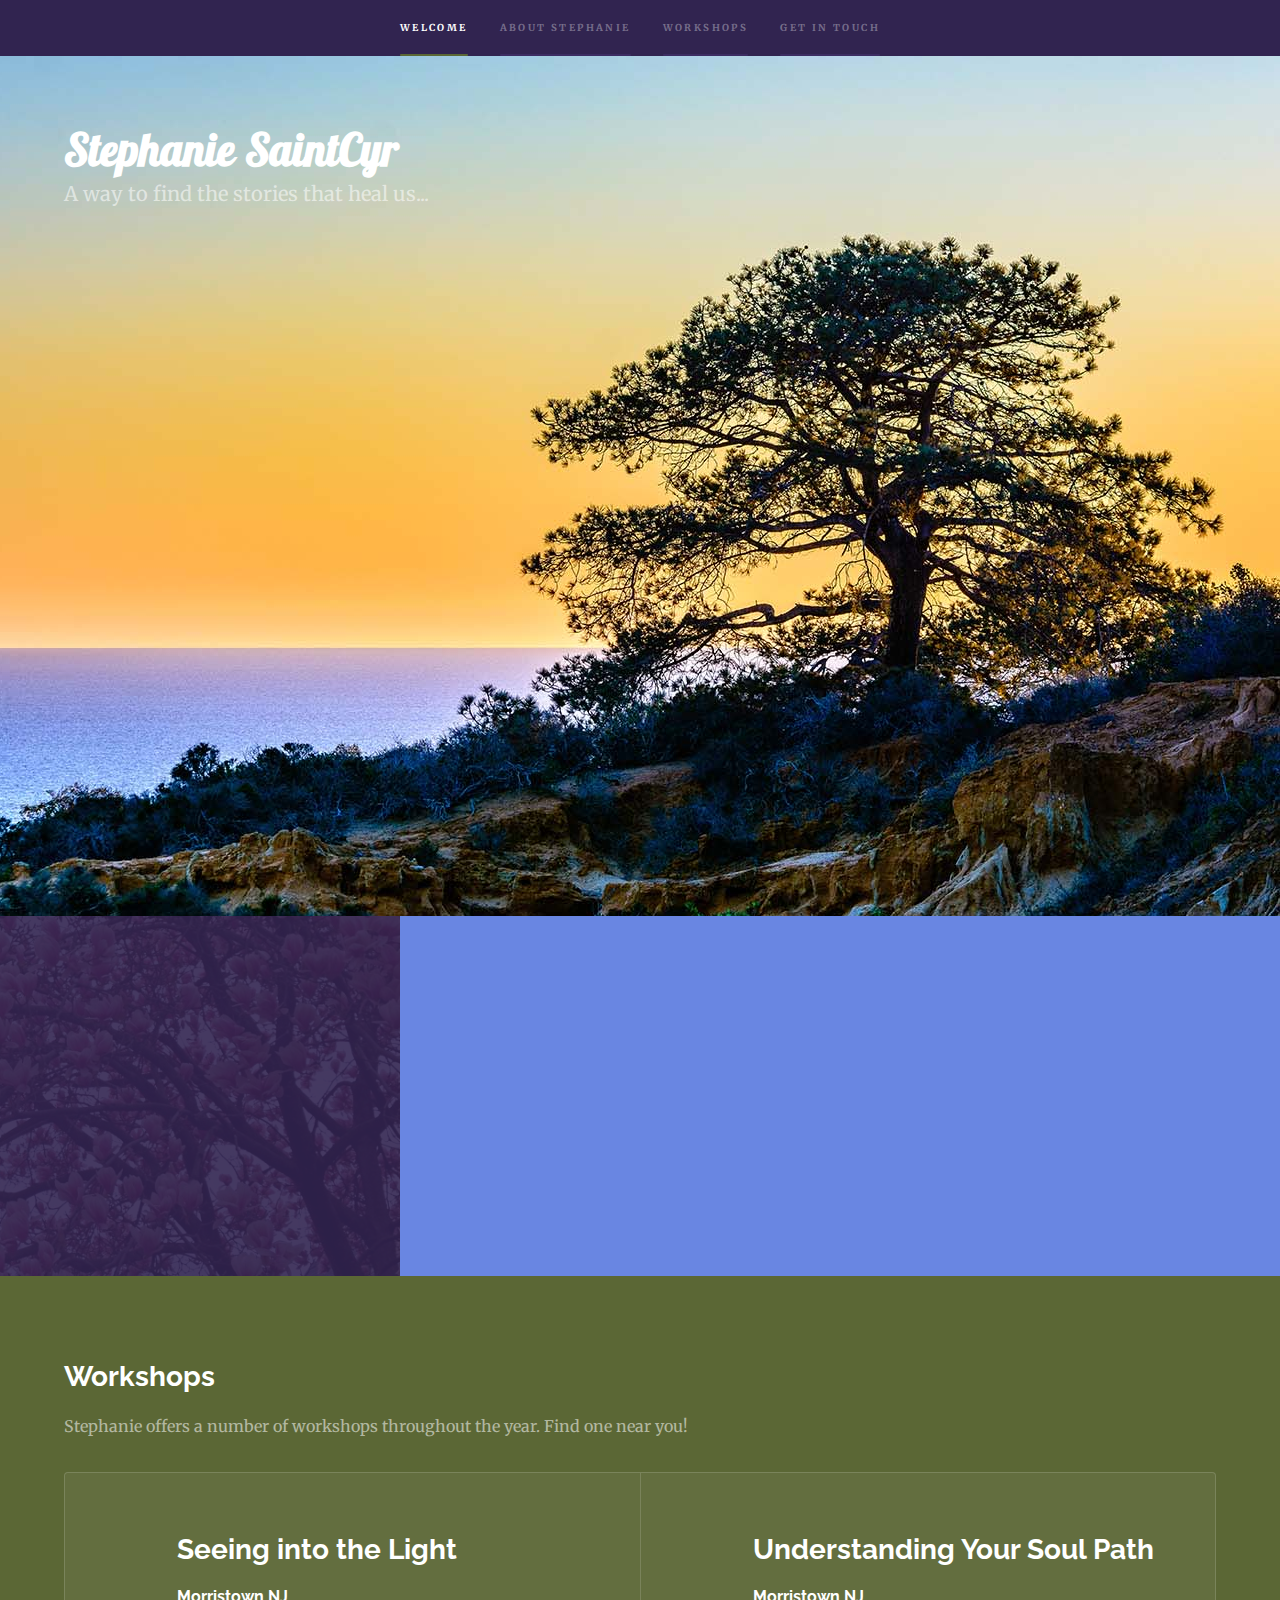
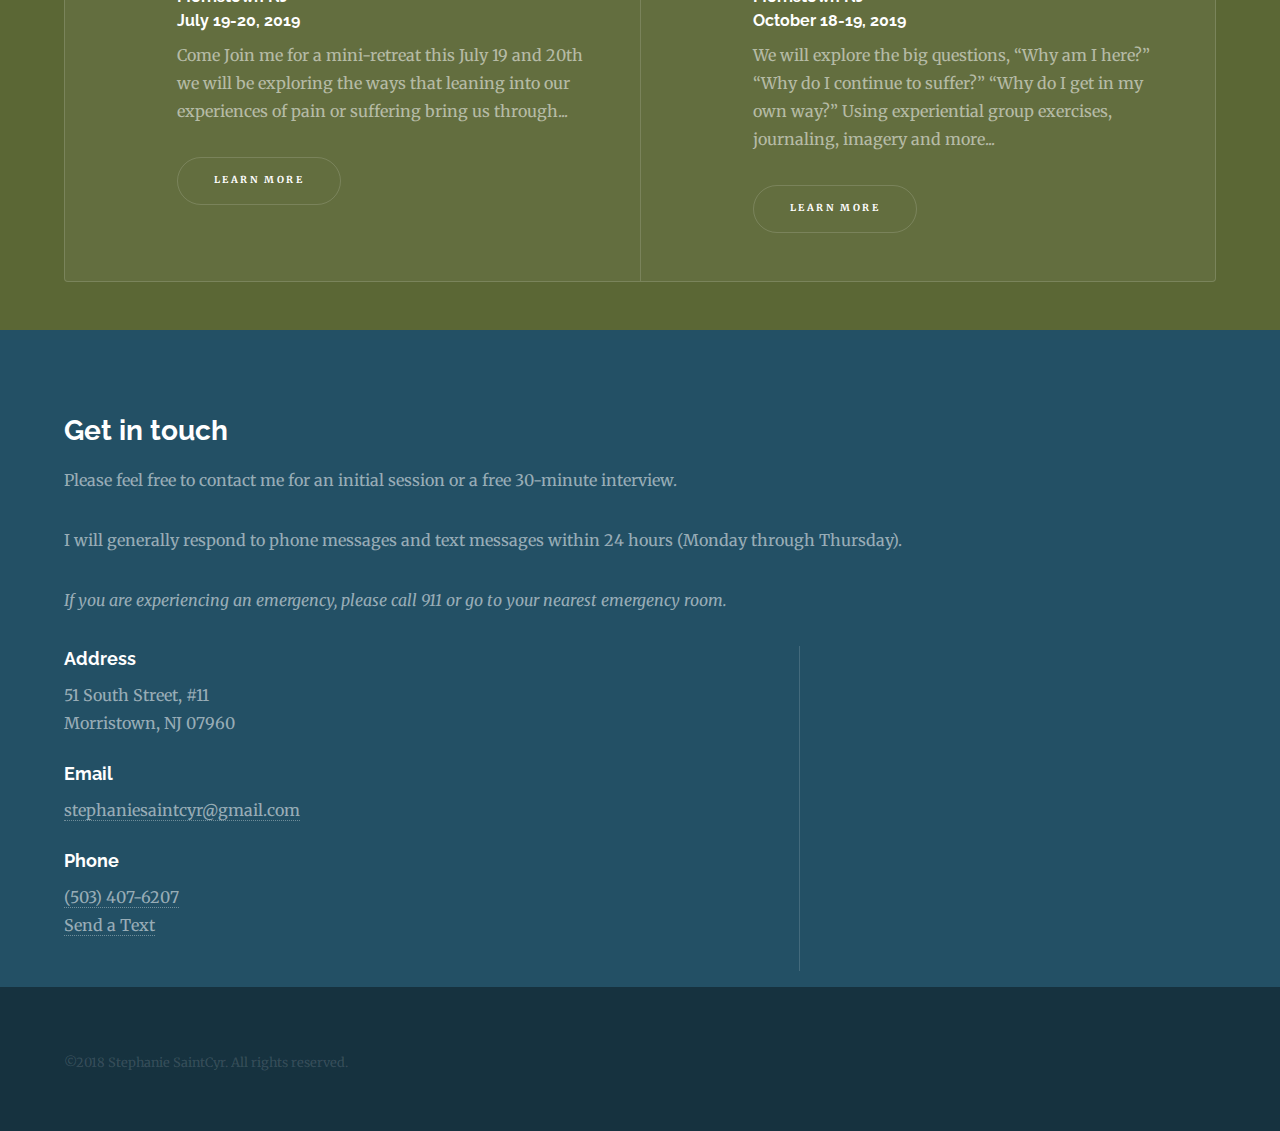
==== commit b6b1461a: "Removed Building Joy" ====
--- a/index.html
+++ b/index.html
@@ -126,7 +126,10 @@
                 <li><a href="path.html" class="button">Learn more</a></li>
               </ul>
             </section>
-            <section>
+
+
+            
+            <!-- <section>
               <span class="icon major fa-pagelines"></span>
               <h2>Building Joy</h2>
               <h4>Morristown NJ</br>April 12-13, 2019</h4>
@@ -137,9 +140,12 @@
               </p>
               <ul class="actions">
                 <li><a href="joy.html" class="button">Learn more</a></li>
-              </ul>
-              <!-- </section> -->
-            </section>
+              </ul> -->
+            <!-- </section> -->
+
+
+
+
             <!-- <section>
               <span class="icon major fa-cog"></span>
               <h3>Sed erat ullam corper</h3>
